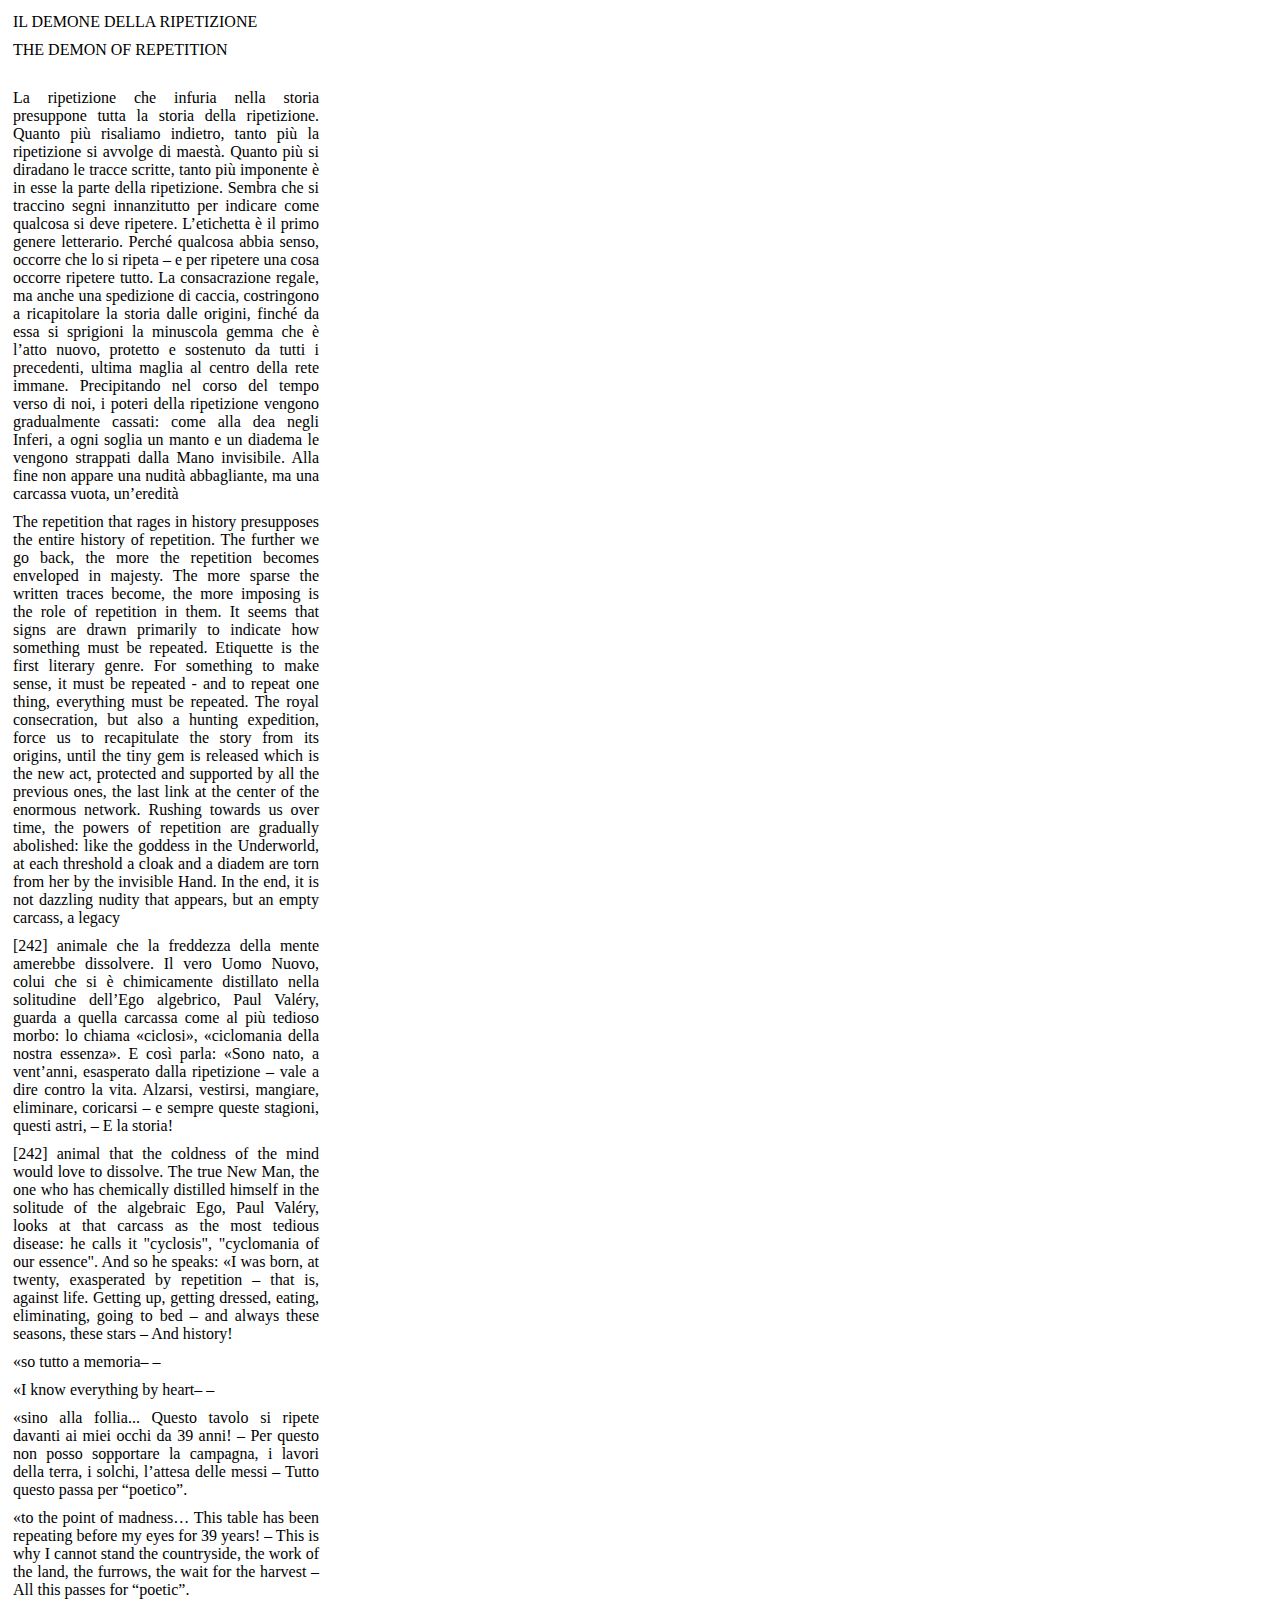
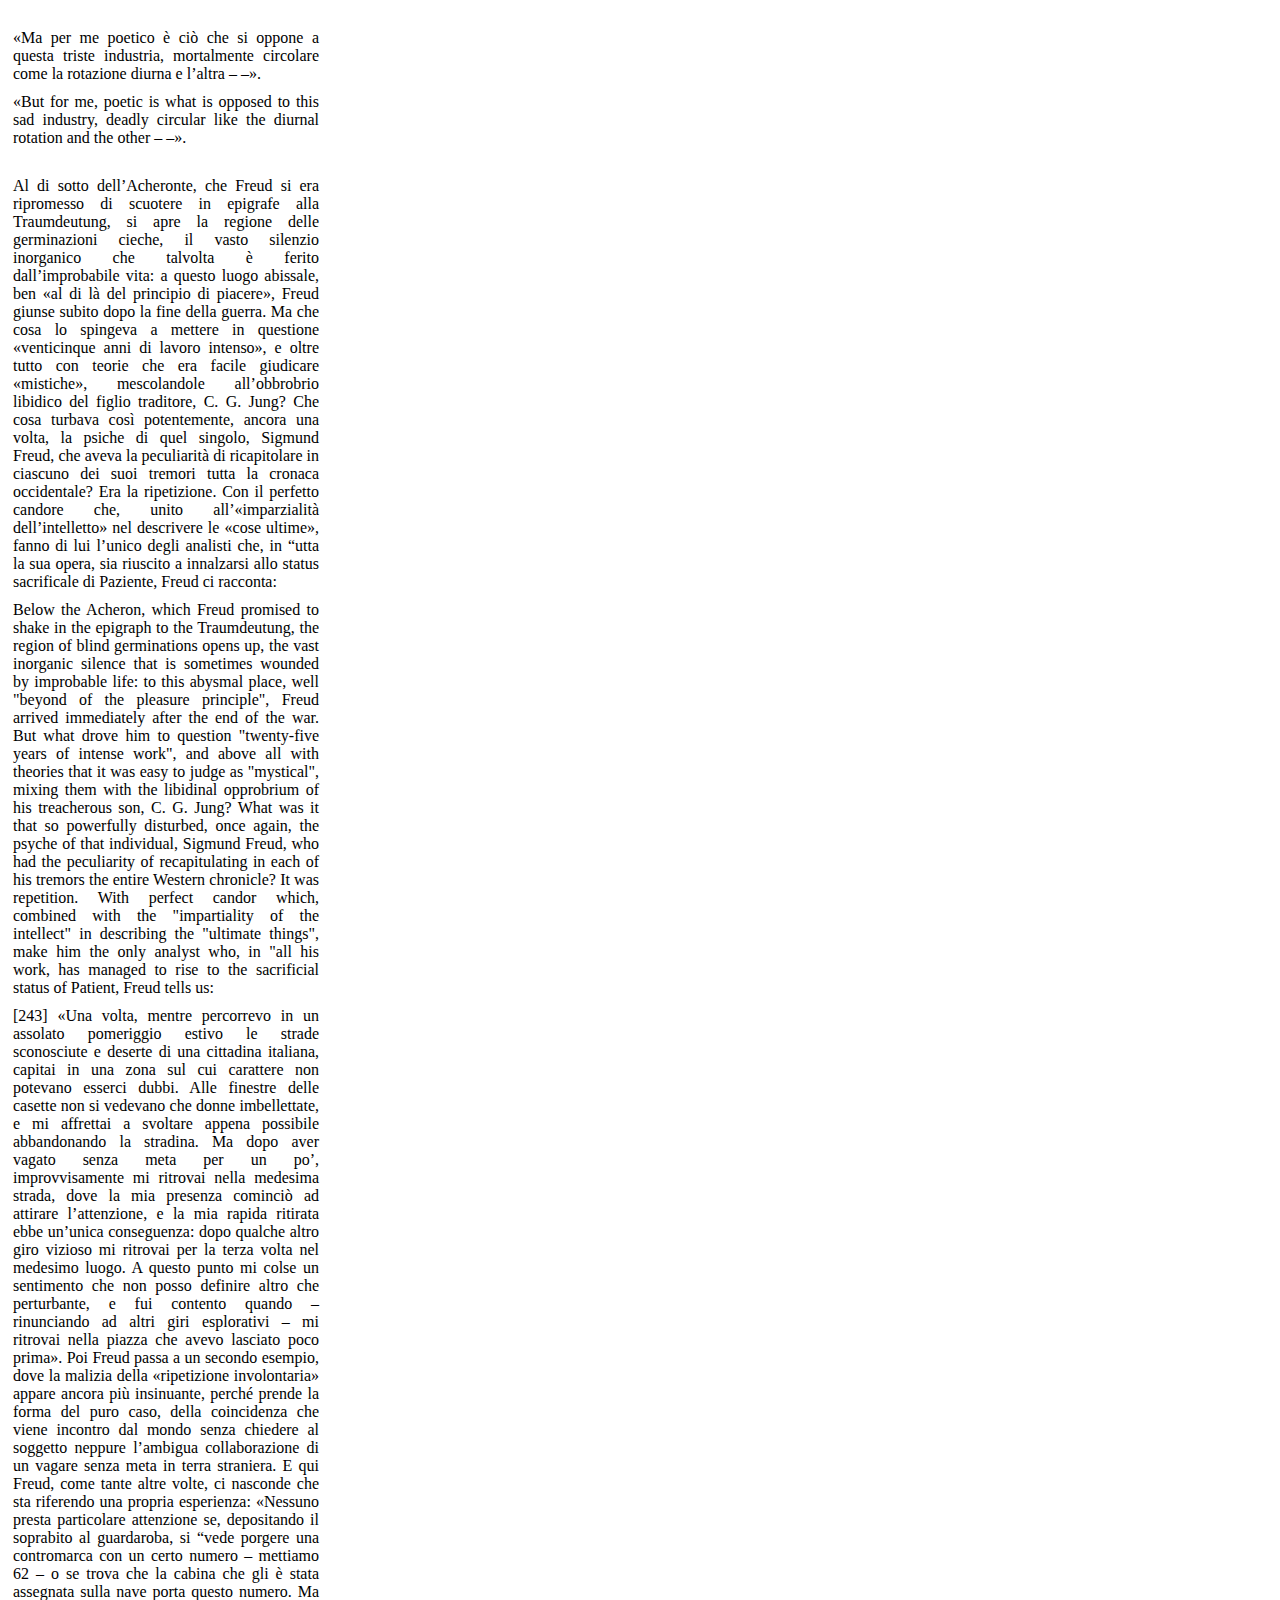
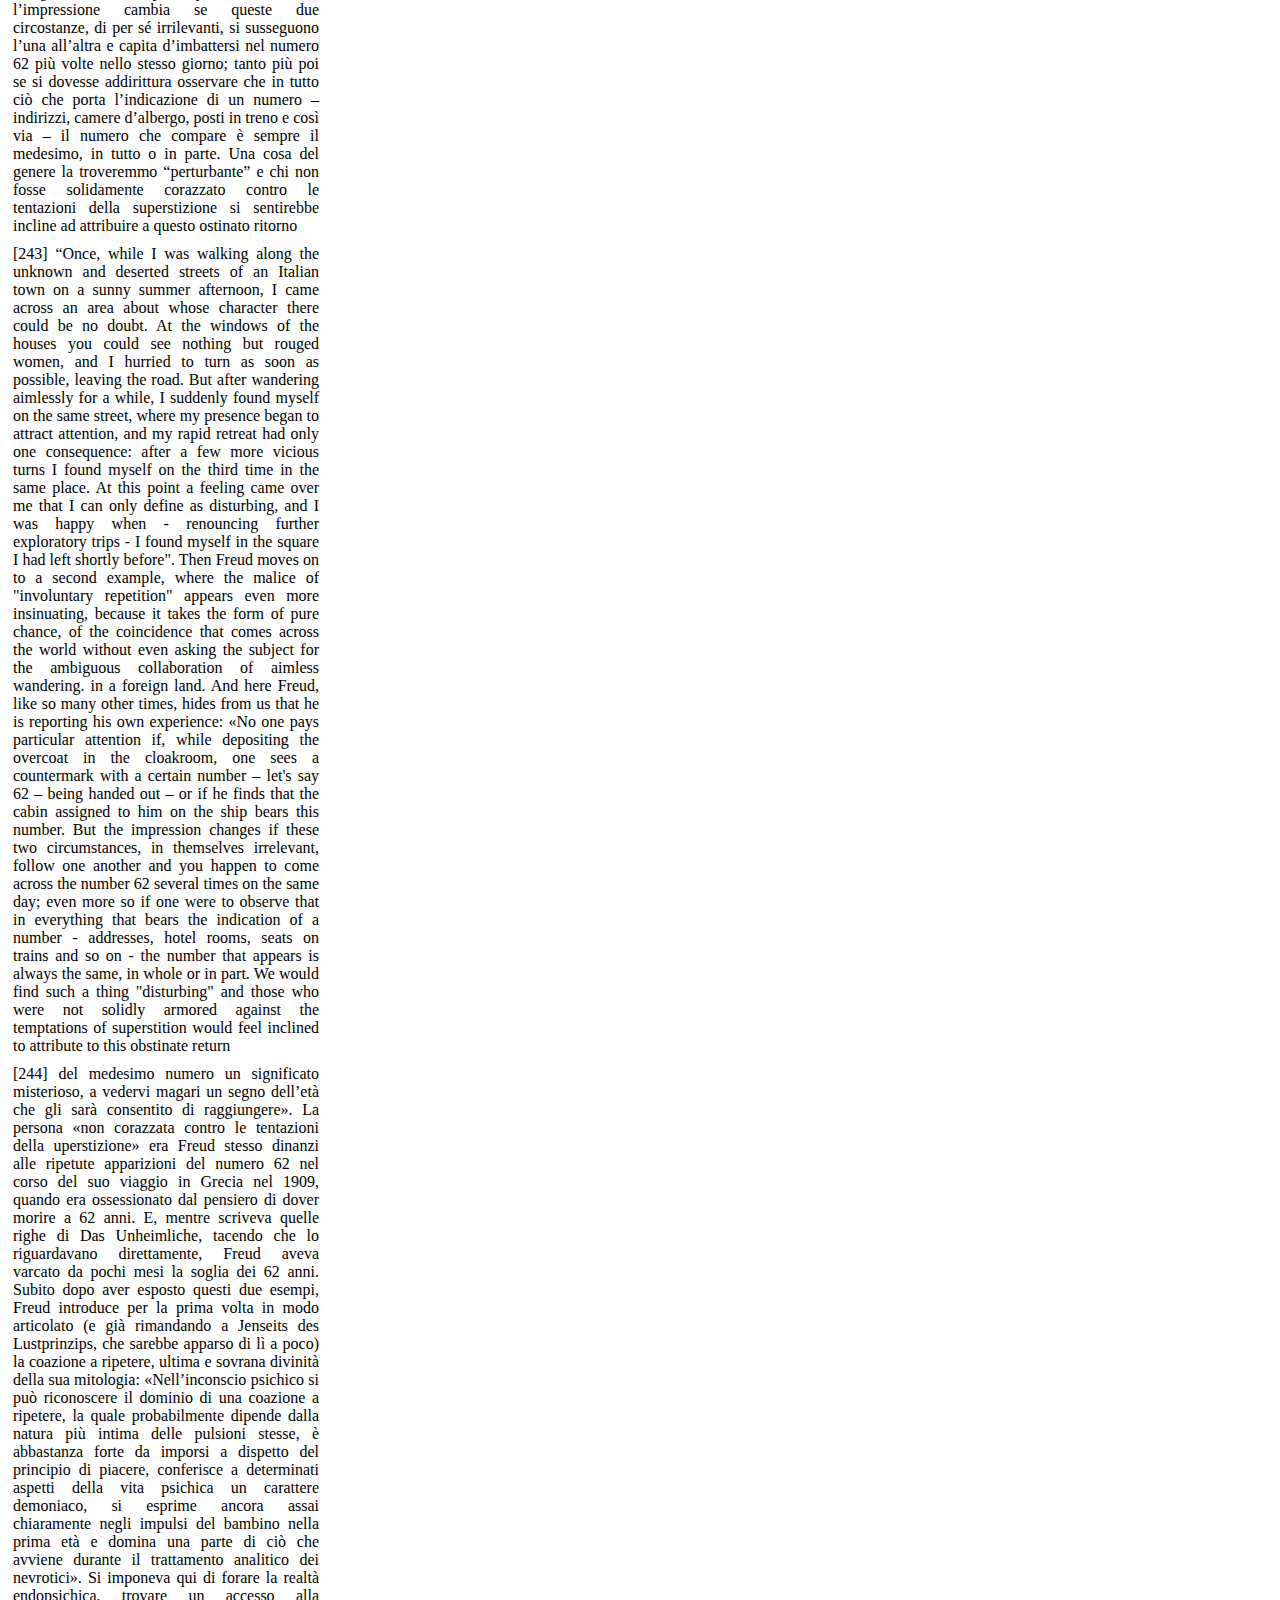
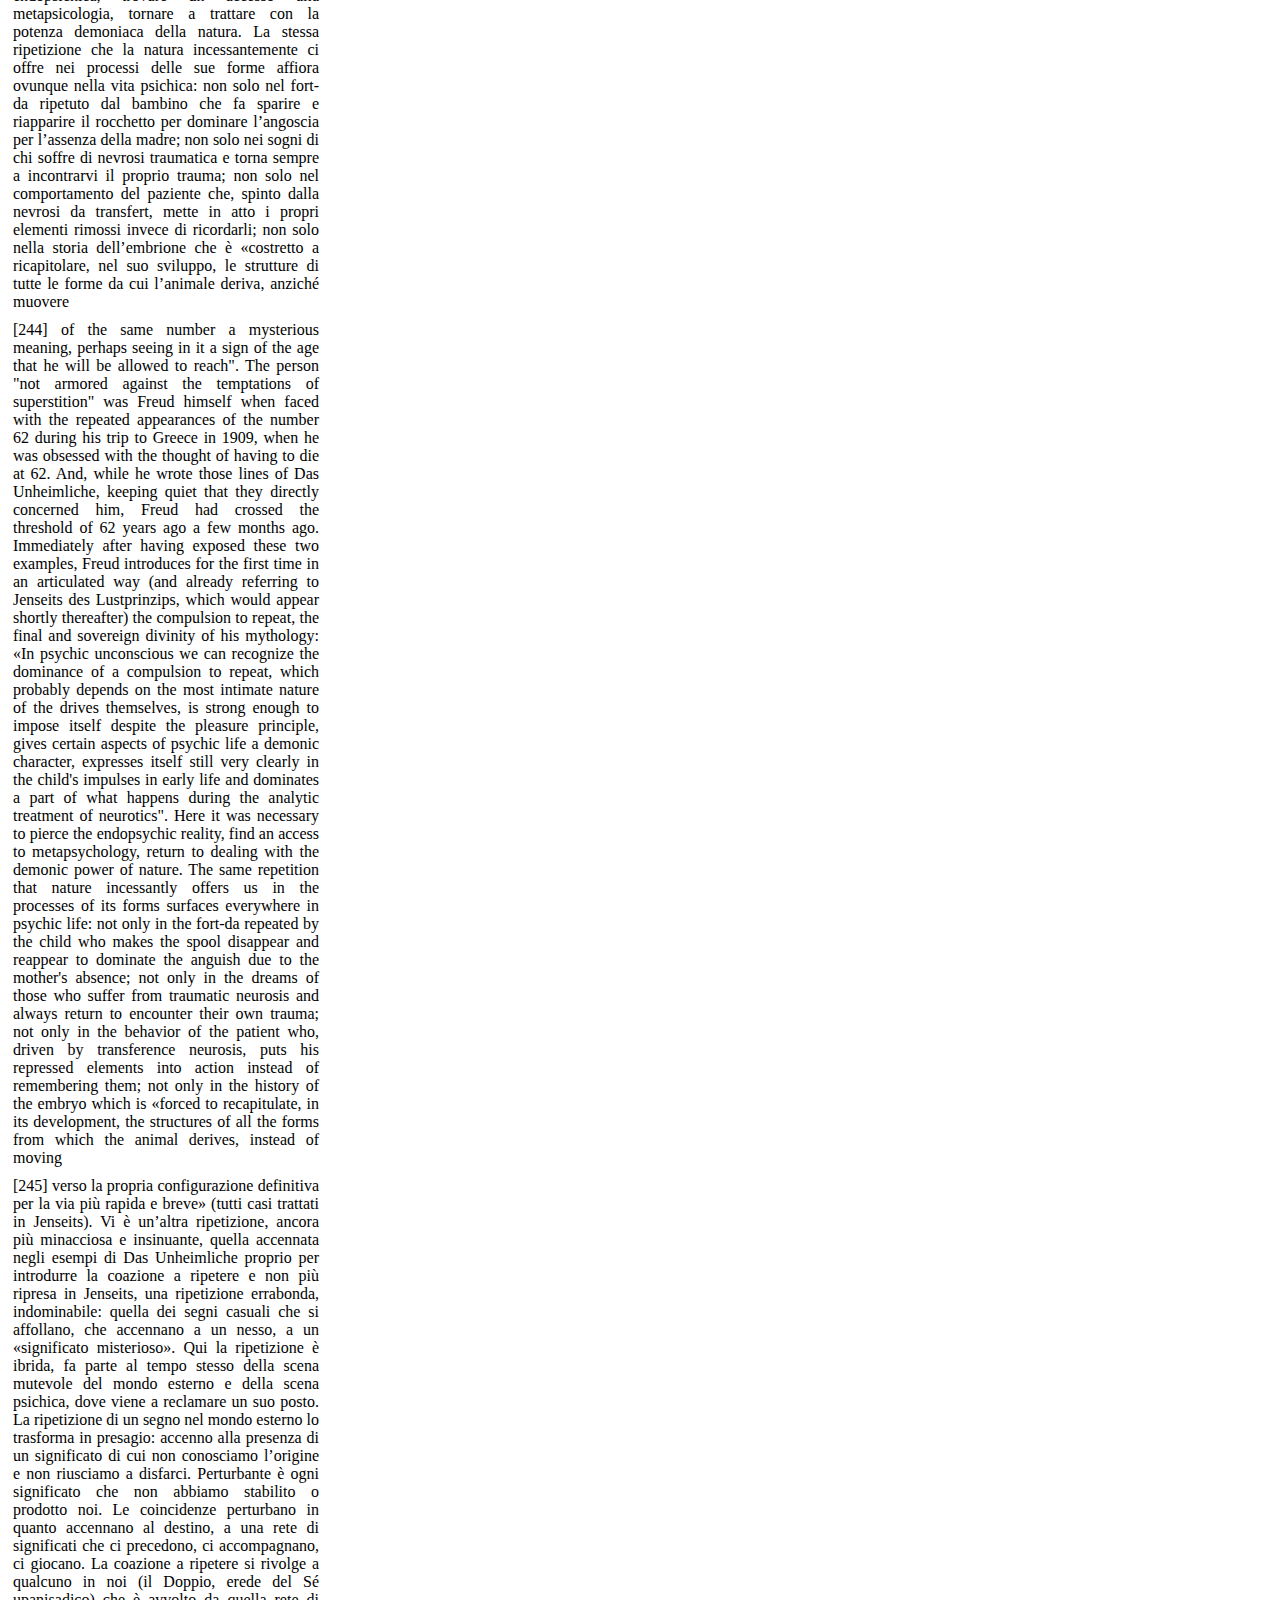
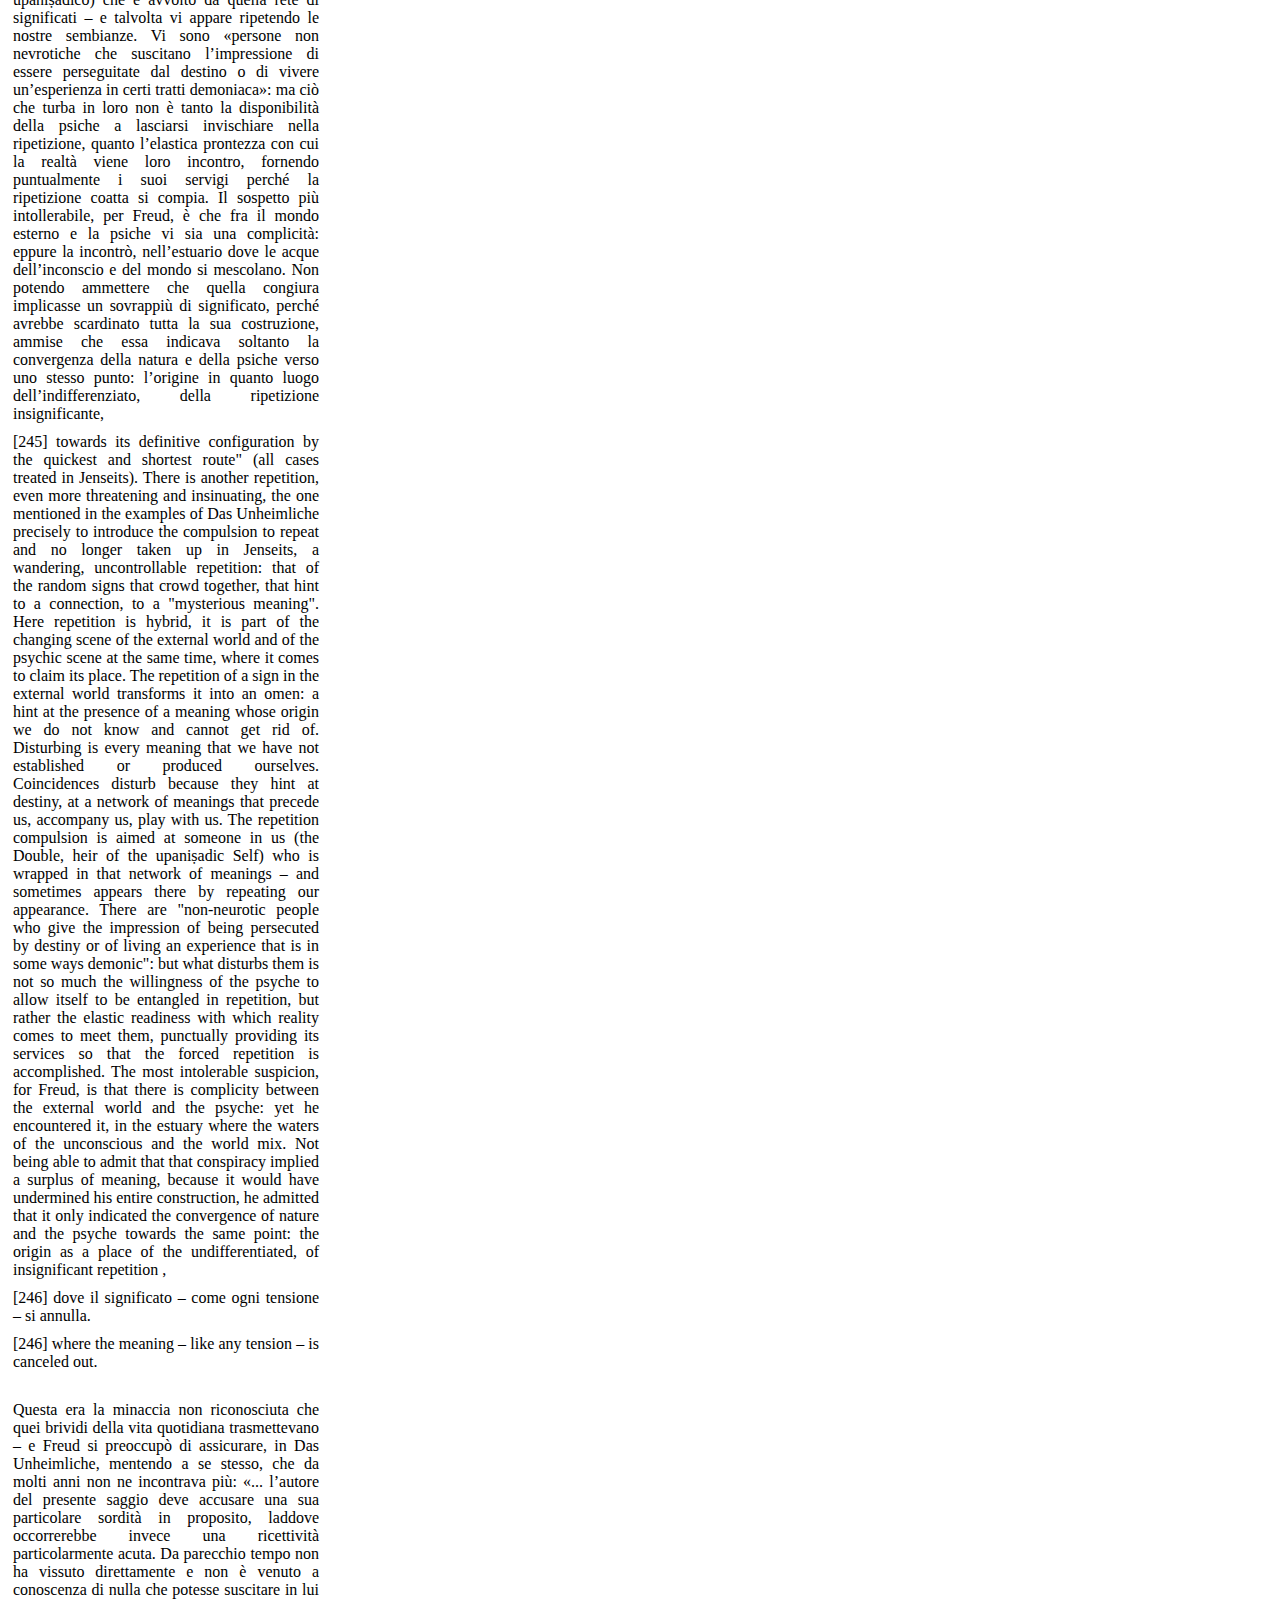
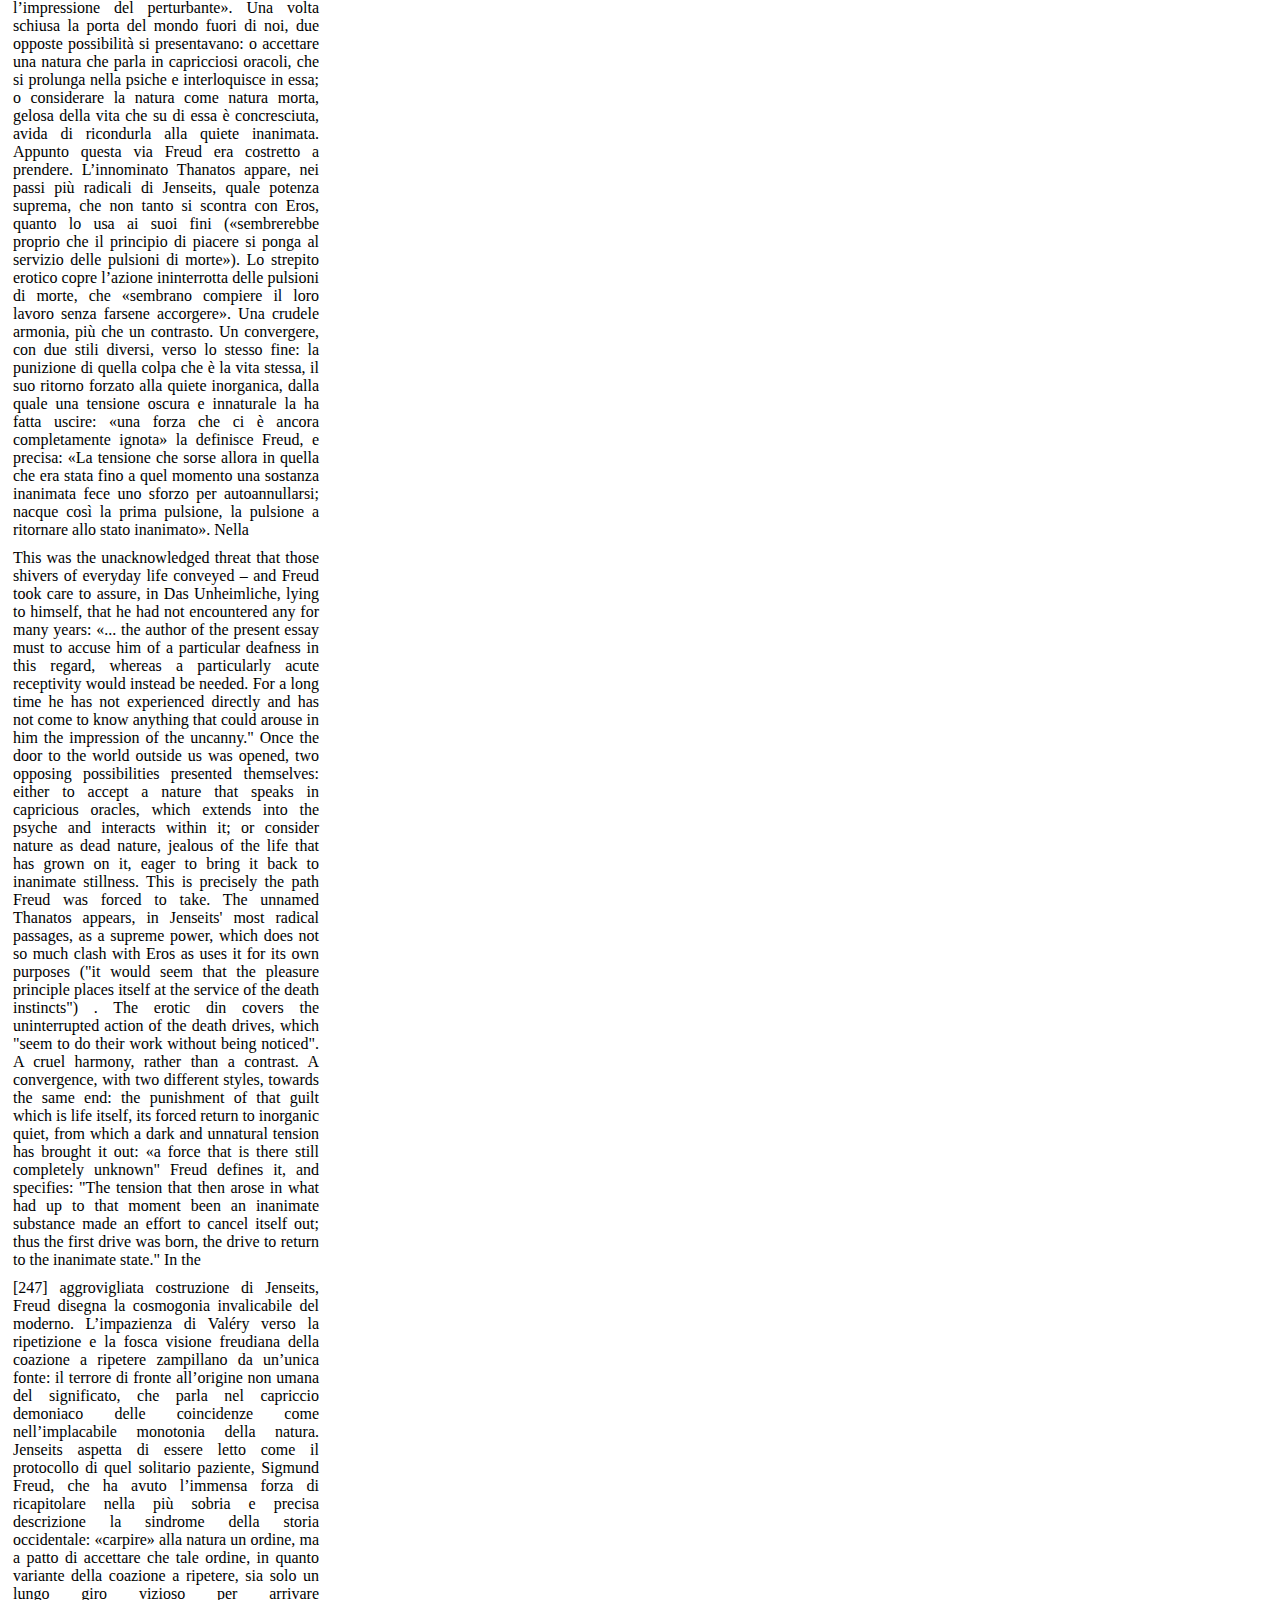
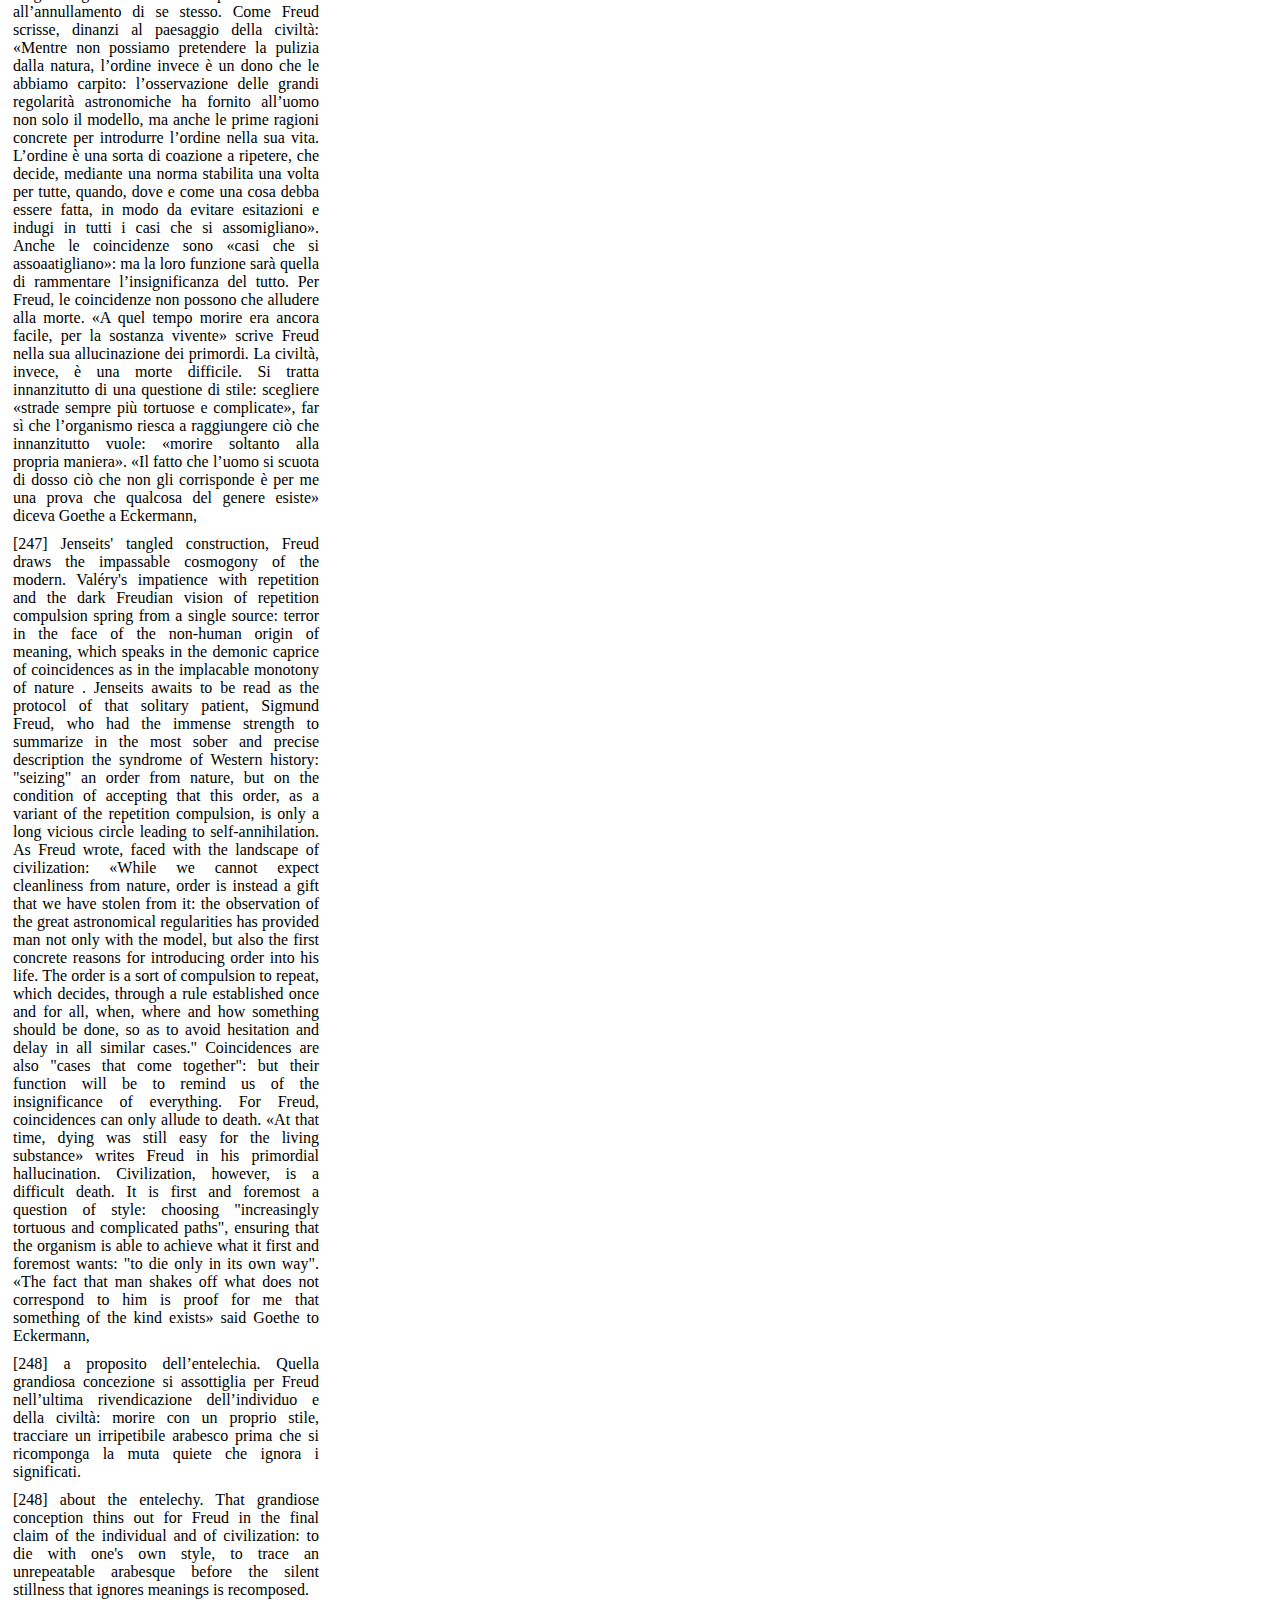
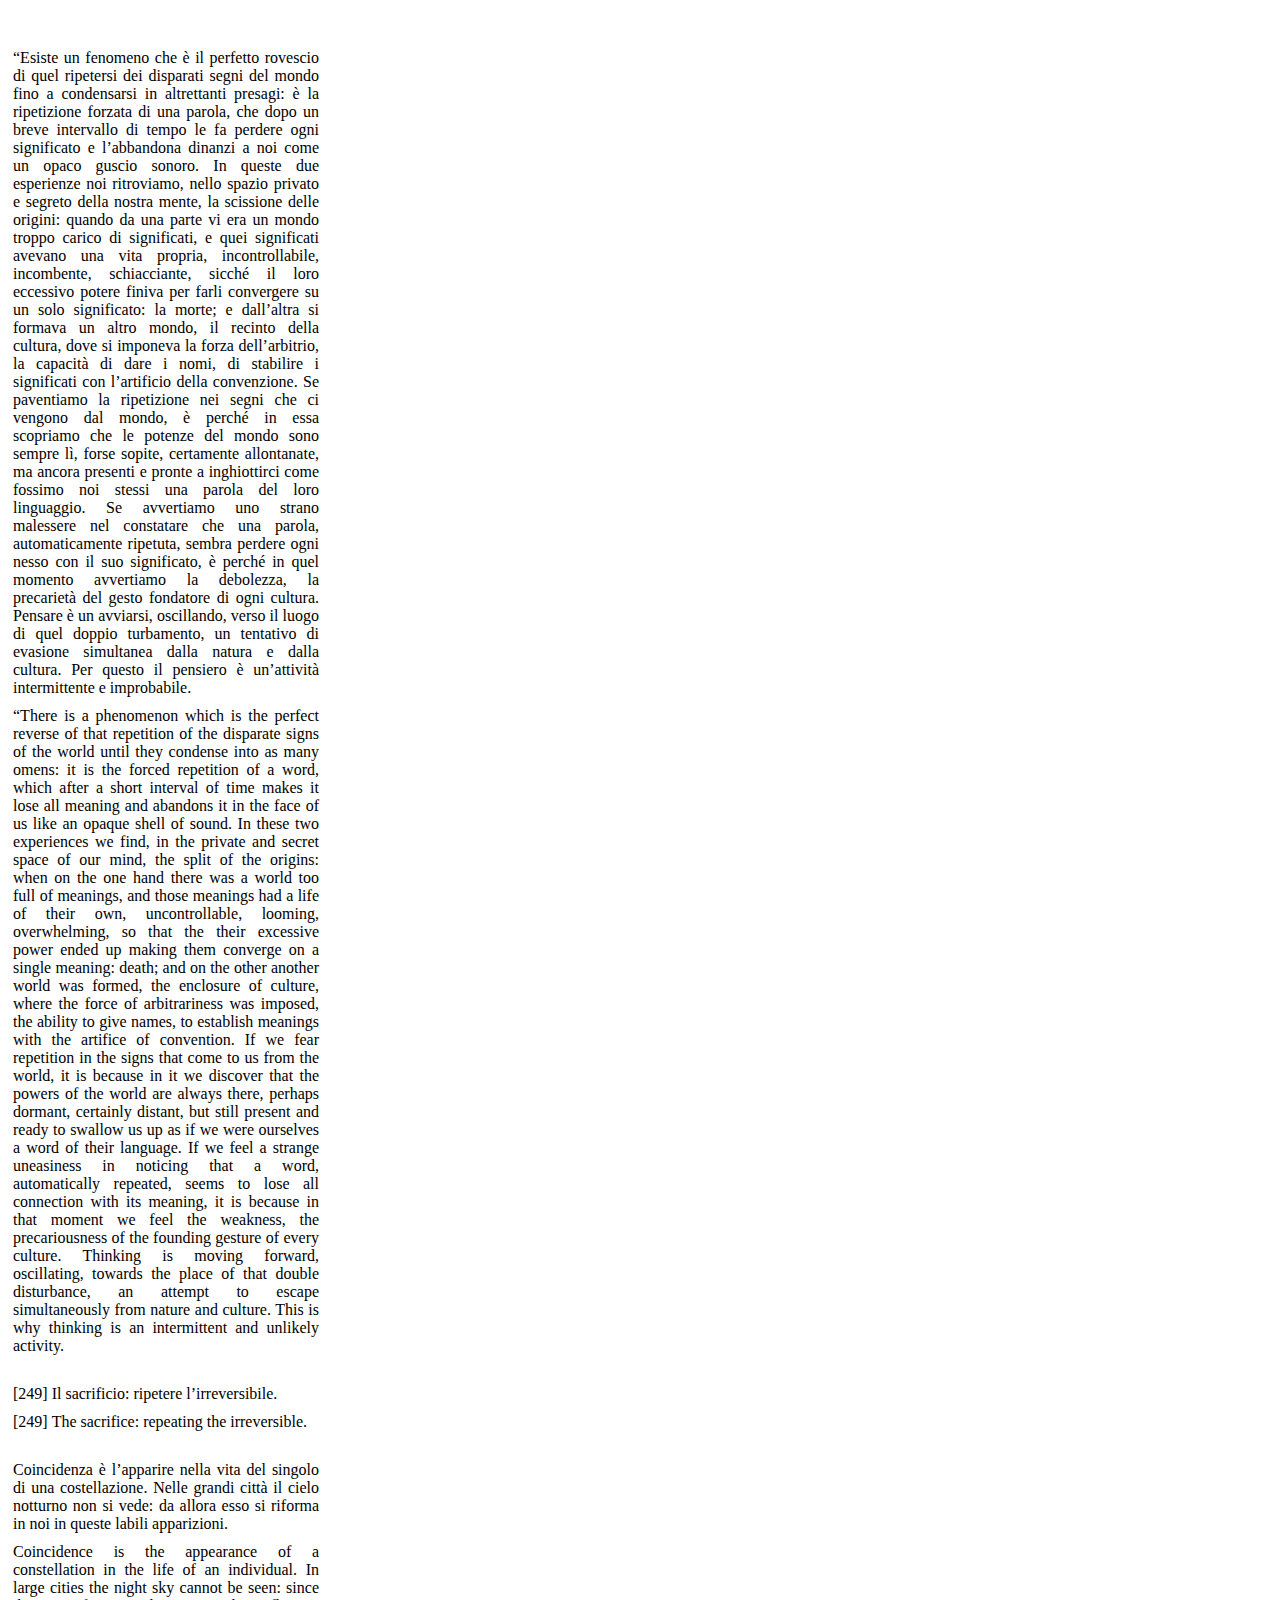
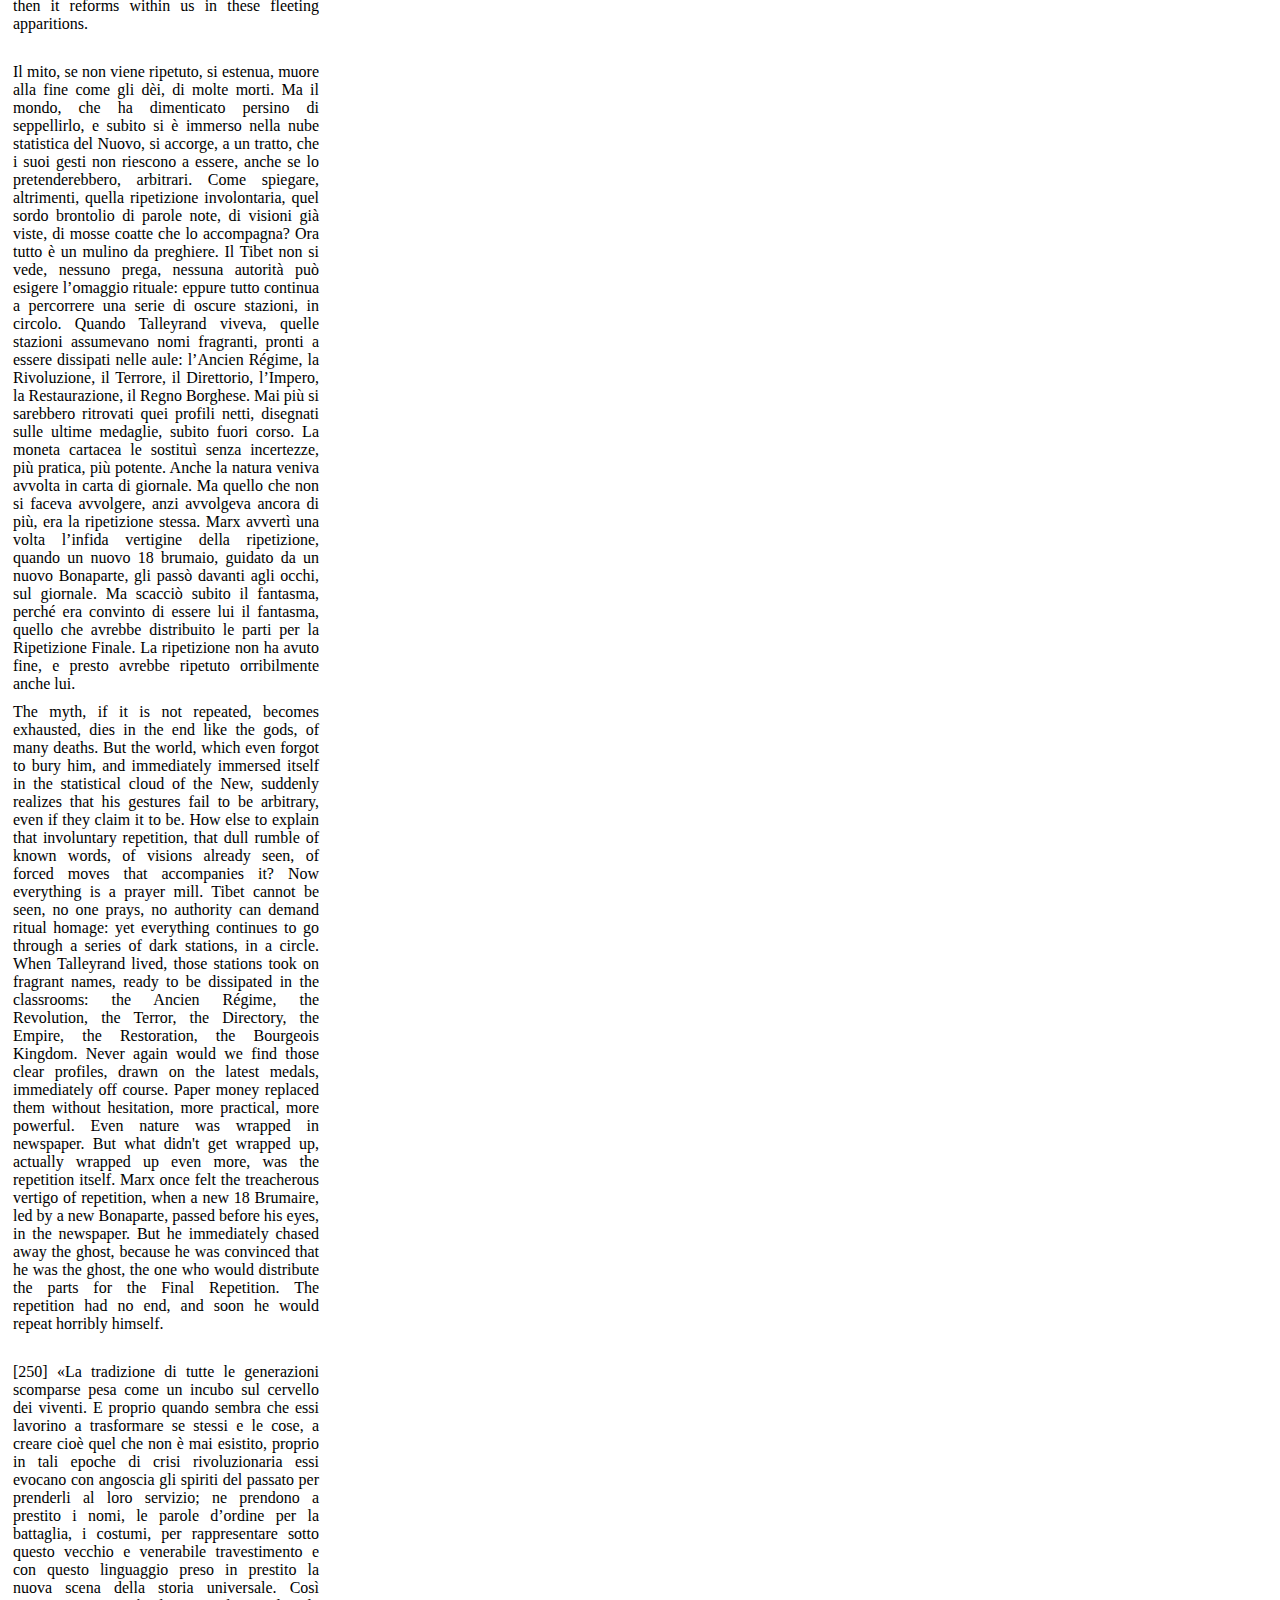
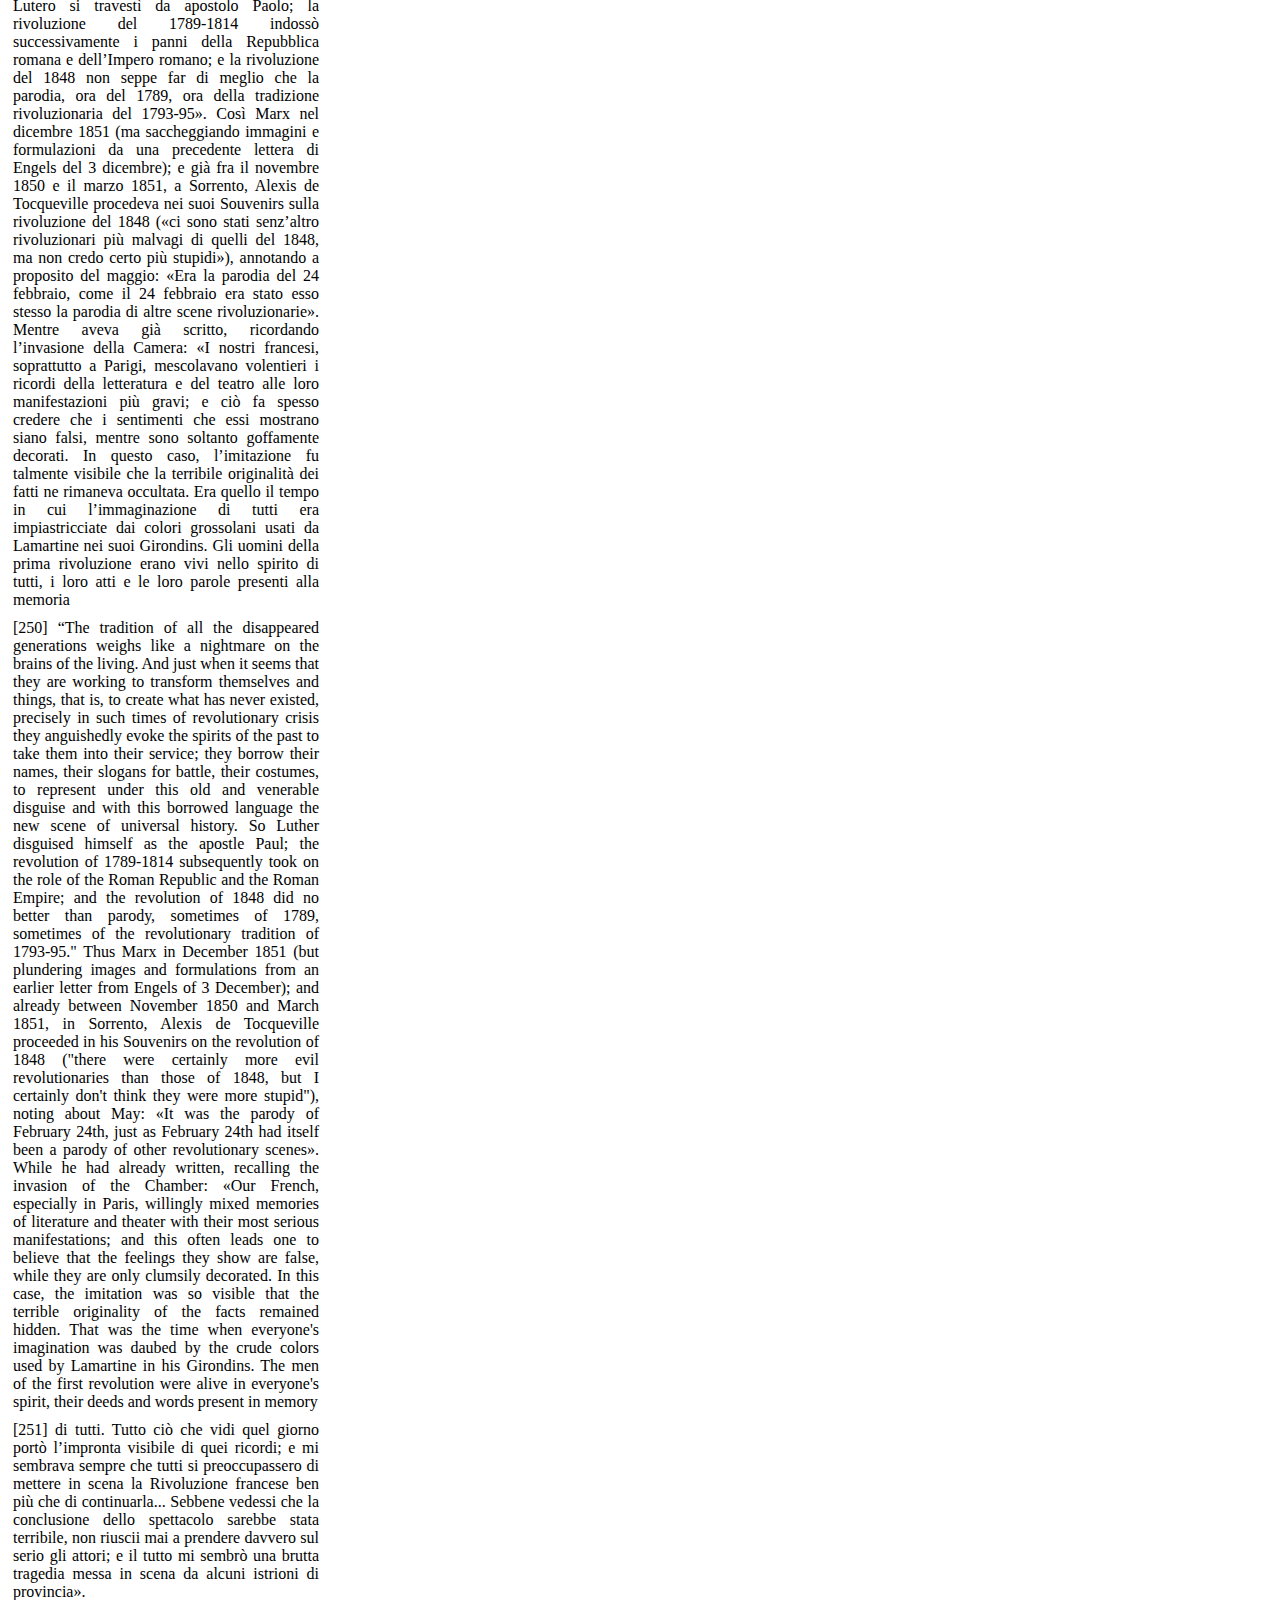
==== calasso.html @ 40577545 "Add calasso/cioran and translation tool" ====
<html>
<head>
<meta charset="utf-8">

<meta http-equiv="Cache-control" content="no-cache">

<link rel="stylesheet" type="text/css" href="styles.css">

<link rel="stylesheet" media="print" href="print.css">

</head>
<body>

<div id="output">
<div> 
<span class="left_out"> IL DEMONE DELLA RIPETIZIONE 
</span>
<span class="right_out"> THE DEMON OF REPETITION 
</span> 
</div>
<div> 
<span class="left_out_num">  
</span>
<span class="right_out_num">  
</span> 
</div>
<div> 
<span class="left_out">         La ripetizione che infuria nella storia presuppone tutta la storia della ripetizione. Quanto più risaliamo indietro, tanto più la ripetizione si avvolge di maestà. Quanto più si diradano le tracce scritte, tanto più imponente è in esse la parte della ripetizione. Sembra che si traccino segni innanzitutto per indicare come qualcosa si deve ripetere. L’etichetta è il primo genere letterario. Perché qualcosa abbia senso, occorre che lo si ripeta – e per ripetere una cosa occorre ripetere tutto. La consacrazione regale, ma anche una spedizione di caccia, costringono a ricapitolare la storia dalle origini, finché da essa si sprigioni la minuscola gemma che è l’atto nuovo, protetto e sostenuto da tutti i precedenti, ultima maglia al centro della rete immane. Precipitando nel corso del tempo verso di noi, i poteri della ripetizione vengono gradualmente cassati: come alla dea negli Inferi, a ogni soglia un manto e un diadema le vengono strappati dalla Mano invisibile. Alla fine non appare una nudità abbagliante, ma una carcassa vuota, un’eredità  
</span>
<span class="right_out">  The repetition that rages in history presupposes the entire history of repetition. The further we go back, the more the repetition becomes enveloped in majesty. The more sparse the written traces become, the more imposing is the role of repetition in them. It seems that signs are drawn primarily to indicate how something must be repeated. Etiquette is the first literary genre. For something to make sense, it must be repeated - and to repeat one thing, everything must be repeated. The royal consecration, but also a hunting expedition, force us to recapitulate the story from its origins, until the tiny gem is released which is the new act, protected and supported by all the previous ones, the last link at the center of the enormous network. Rushing towards us over time, the powers of repetition are gradually abolished: like the goddess in the Underworld, at each threshold a cloak and a diadem are torn from her by the invisible Hand. In the end, it is not dazzling nudity that appears, but an empty carcass, a legacy 
</span> 
</div>
<div> 
<span class="left_out">          [242]&nbsp;animale che la freddezza della mente amerebbe dissolvere. Il vero Uomo Nuovo, colui che si è chimicamente distillato nella solitudine dell’Ego algebrico, Paul Valéry, guarda a quella carcassa come al più tedioso morbo: lo chiama «ciclosi», «ciclomania della nostra essenza». E così parla: «Sono nato, a vent’anni, esasperato dalla ripetizione – vale a dire contro la vita. Alzarsi, vestirsi, mangiare, eliminare, coricarsi – e sempre queste stagioni, questi astri, – E la storia! 
</span>
<span class="right_out">  [242]&nbsp;animal that the coldness of the mind would love to dissolve. The true New Man, the one who has chemically distilled himself in the solitude of the algebraic Ego, Paul Valéry, looks at that carcass as the most tedious disease: he calls it "cyclosis", "cyclomania of our essence". And so he speaks: «I was born, at twenty, exasperated by repetition – that is, against life. Getting up, getting dressed, eating, eliminating, going to bed – and always these seasons, these stars – And history! 
</span> 
</div>
<div> 
<span class="left_out">         «so tutto a memoria– – 
</span>
<span class="right_out">  «I know everything by heart– – 
</span> 
</div>
<div> 
<span class="left_out">         «sino alla follia... Questo tavolo si ripete davanti ai miei occhi da 39&nbsp;anni! – Per questo non posso sopportare la campagna, i lavori della terra, i solchi, l’attesa delle messi – Tutto questo passa per “poetico”. 
</span>
<span class="right_out">  «to the point of madness… This table has been repeating before my eyes for 39&nbsp;years! – This is why I cannot stand the countryside, the work of the land, the furrows, the wait for the harvest – All this passes for “poetic”. 
</span> 
</div>
<div> 
<span class="left_out_num">  
</span>
<span class="right_out_num">  
</span> 
</div>
<div> 
<span class="left_out">         «Ma per me poetico è ciò che si oppone a questa triste industria, mortalmente circolare come la rotazione diurna e l’altra – –». 
</span>
<span class="right_out">  «But for me, poetic is what is opposed to this sad industry, deadly circular like the diurnal rotation and the other – –». 
</span> 
</div>
<div> 
<span class="left_out_num">  
</span>
<span class="right_out_num">  
</span> 
</div>
<div> 
<span class="left_out"> Al di sotto dell’Acheronte, che Freud si era ripromesso di scuotere in epigrafe alla Traumdeutung, si apre la regione delle germinazioni cieche, il vasto silenzio inorganico che talvolta è ferito dall’improbabile vita: a questo luogo abissale, ben «al di là del principio di piacere», Freud giunse subito dopo la fine della guerra. Ma che cosa lo spingeva a mettere in questione «venticinque anni di lavoro intenso», e oltre tutto con teorie che era facile giudicare «mistiche», mescolandole all’obbrobrio libidico del figlio traditore, C. G. Jung? Che cosa turbava così potentemente, ancora una volta, la psiche di quel singolo, Sigmund Freud, che aveva la peculiarità di ricapitolare in ciascuno dei suoi tremori tutta la cronaca occidentale? Era la ripetizione. Con il perfetto candore che, unito all’«imparzialità dell’intelletto» nel descrivere le «cose ultime», fanno di lui l’unico degli analisti che, in “utta la sua opera, sia riuscito a innalzarsi allo status sacrificale di Paziente, Freud ci racconta:  
</span>
<span class="right_out"> Below the Acheron, which Freud promised to shake in the epigraph to the Traumdeutung, the region of blind germinations opens up, the vast inorganic silence that is sometimes wounded by improbable life: to this abysmal place, well "beyond of the pleasure principle", Freud arrived immediately after the end of the war. But what drove him to question "twenty-five years of intense work", and above all with theories that it was easy to judge as "mystical", mixing them with the libidinal opprobrium of his treacherous son, C. G. Jung? What was it that so powerfully disturbed, once again, the psyche of that individual, Sigmund Freud, who had the peculiarity of recapitulating in each of his tremors the entire Western chronicle? It was repetition. With perfect candor which, combined with the "impartiality of the intellect" in describing the "ultimate things", make him the only analyst who, in "all his work, has managed to rise to the sacrificial status of Patient, Freud tells us: 
</span> 
</div>
<div> 
<span class="left_out">          [243]&nbsp;«Una volta, mentre percorrevo in un assolato pomeriggio estivo le strade sconosciute e deserte di una cittadina italiana, capitai in una zona sul cui carattere non potevano esserci dubbi. Alle finestre delle casette non si vedevano che donne imbellettate, e mi affrettai a svoltare appena possibile abbandonando la stradina. Ma dopo aver vagato senza meta per un po’, improvvisamente mi ritrovai nella medesima strada, dove la mia presenza cominciò ad attirare l’attenzione, e la mia rapida ritirata ebbe un’unica conseguenza: dopo qualche altro giro vizioso mi ritrovai per la terza volta nel medesimo luogo. A questo punto mi colse un sentimento che non posso definire altro che perturbante, e fui contento quando – rinunciando ad altri giri esplorativi – mi ritrovai nella piazza che avevo lasciato poco prima». Poi Freud passa a un secondo esempio, dove la malizia della «ripetizione involontaria» appare ancora più insinuante, perché prende la forma del puro caso, della coincidenza che viene incontro dal mondo senza chiedere al soggetto neppure l’ambigua collaborazione di un vagare senza meta in terra straniera. E qui Freud, come tante altre volte, ci nasconde che sta riferendo una propria esperienza: «Nessuno presta particolare attenzione se, depositando il soprabito al guardaroba, si “vede porgere una contromarca con un certo numero – mettiamo 62 – o se trova che la cabina che gli è stata assegnata sulla nave porta questo numero. Ma l’impressione cambia se queste due circostanze, di per sé irrilevanti, si susseguono l’una all’altra e capita d’imbattersi nel numero 62 più volte nello stesso giorno; tanto più poi se si dovesse addirittura osservare che in tutto ciò che porta l’indicazione di un numero – indirizzi, camere d’albergo, posti in treno e così via – il numero che compare è sempre il medesimo, in tutto o in parte. Una cosa del genere la troveremmo “perturbante” e chi non fosse solidamente corazzato contro le tentazioni della superstizione si sentirebbe incline ad attribuire a questo ostinato ritorno  
</span>
<span class="right_out"> [243]&nbsp;“Once, while I was walking along the unknown and deserted streets of an Italian town on a sunny summer afternoon, I came across an area about whose character there could be no doubt. At the windows of the houses you could see nothing but rouged women, and I hurried to turn as soon as possible, leaving the road. But after wandering aimlessly for a while, I suddenly found myself on the same street, where my presence began to attract attention, and my rapid retreat had only one consequence: after a few more vicious turns I found myself on the third time in the same place. At this point a feeling came over me that I can only define as disturbing, and I was happy when - renouncing further exploratory trips - I found myself in the square I had left shortly before". Then Freud moves on to a second example, where the malice of "involuntary repetition" appears even more insinuating, because it takes the form of pure chance, of the coincidence that comes across the world without even asking the subject for the ambiguous collaboration of aimless wandering. in a foreign land. And here Freud, like so many other times, hides from us that he is reporting his own experience: «No one pays particular attention if, while depositing the overcoat in the cloakroom, one sees a countermark with a certain number – let's say 62 – being handed out – or if he finds that the cabin assigned to him on the ship bears this number. But the impression changes if these two circumstances, in themselves irrelevant, follow one another and you happen to come across the number 62 several times on the same day; even more so if one were to observe that in everything that bears the indication of a number - addresses, hotel rooms, seats on trains and so on - the number that appears is always the same, in whole or in part. We would find such a thing "disturbing" and those who were not solidly armored against the temptations of superstition would feel inclined to attribute to this obstinate return 
</span> 
</div>
<div> 
<span class="left_out">          [244]&nbsp;del medesimo numero un significato misterioso, a vedervi magari un segno dell’età che gli sarà consentito di raggiungere». La persona «non corazzata contro le tentazioni della uperstizione» era Freud stesso dinanzi alle ripetute apparizioni del numero 62 nel corso del suo viaggio in Grecia nel 1909, quando era ossessionato dal pensiero di dover morire a 62&nbsp;anni. E, mentre scriveva quelle righe di Das Unheimliche, tacendo che lo riguardavano direttamente, Freud aveva varcato da pochi mesi la soglia dei 62&nbsp;anni. Subito dopo aver esposto questi due esempi, Freud introduce per la prima volta in modo articolato (e già rimandando a Jenseits des Lustprinzips, che sarebbe apparso di lì a poco) la coazione a ripetere, ultima e sovrana divinità della sua mitologia: «Nell’inconscio psichico si può riconoscere il dominio di una coazione a ripetere, la quale probabilmente dipende dalla natura più intima delle pulsioni stesse, è abbastanza forte da imporsi a dispetto del principio di piacere, conferisce a determinati aspetti della vita psichica un carattere demoniaco, si esprime ancora assai chiaramente negli impulsi del bambino nella prima età e domina una parte di ciò che avviene durante il trattamento analitico dei nevrotici». Si imponeva qui di forare la realtà endopsichica, trovare un accesso alla metapsicologia, tornare a trattare con la potenza demoniaca della natura. La stessa ripetizione che la natura incessantemente ci offre nei processi delle sue forme affiora ovunque nella vita psichica: non solo nel fort-da ripetuto dal bambino che fa sparire e riapparire il rocchetto per dominare l’angoscia per l’assenza della madre; non solo nei sogni di chi soffre di nevrosi traumatica e torna sempre a incontrarvi il proprio trauma; non solo nel comportamento del paziente che, spinto dalla nevrosi da transfert, mette in atto i propri elementi rimossi invece di ricordarli; non solo nella storia dell’embrione che è «costretto a ricapitolare, nel suo sviluppo, le strutture di tutte le forme da cui l’animale deriva, anziché muovere  
</span>
<span class="right_out"> [244]&nbsp;of the same number a mysterious meaning, perhaps seeing in it a sign of the age that he will be allowed to reach". The person "not armored against the temptations of superstition" was Freud himself when faced with the repeated appearances of the number 62 during his trip to Greece in 1909, when he was obsessed with the thought of having to die at 62. And, while he wrote those lines of Das Unheimliche, keeping quiet that they directly concerned him, Freud had crossed the threshold of 62 years ago a few months ago. Immediately after having exposed these two examples, Freud introduces for the first time in an articulated way (and already referring to Jenseits des Lustprinzips, which would appear shortly thereafter) the compulsion to repeat, the final and sovereign divinity of his mythology: «In psychic unconscious we can recognize the dominance of a compulsion to repeat, which probably depends on the most intimate nature of the drives themselves, is strong enough to impose itself despite the pleasure principle, gives certain aspects of psychic life a demonic character, expresses itself still very clearly in the child's impulses in early life and dominates a part of what happens during the analytic treatment of neurotics". Here it was necessary to pierce the endopsychic reality, find an access to metapsychology, return to dealing with the demonic power of nature. The same repetition that nature incessantly offers us in the processes of its forms surfaces everywhere in psychic life: not only in the fort-da repeated by the child who makes the spool disappear and reappear to dominate the anguish due to the mother's absence; not only in the dreams of those who suffer from traumatic neurosis and always return to encounter their own trauma; not only in the behavior of the patient who, driven by transference neurosis, puts his repressed elements into action instead of remembering them; not only in the history of the embryo which is «forced to recapitulate, in its development, the structures of all the forms from which the animal derives, instead of moving 
</span> 
</div>
<div> 
<span class="left_out">          [245]&nbsp;verso la propria configurazione definitiva per la via più rapida e breve» (tutti casi trattati in Jenseits). Vi è un’altra ripetizione, ancora più minacciosa e insinuante, quella accennata negli esempi di Das Unheimliche proprio per introdurre la coazione a ripetere e non più ripresa in Jenseits, una ripetizione errabonda, indominabile: quella dei segni casuali che si affollano, che accennano a un nesso, a un «significato misterioso». Qui la ripetizione è ibrida, fa parte al tempo stesso della scena mutevole del mondo esterno e della scena psichica, dove viene a reclamare un suo posto. La ripetizione di un segno nel mondo esterno lo trasforma in presagio: accenno alla presenza di un significato di cui non conosciamo l’origine e non riusciamo a disfarci. Perturbante è ogni significato che non abbiamo stabilito o prodotto noi. Le coincidenze perturbano in quanto accennano al destino, a una rete di significati che ci precedono, ci accompagnano, ci giocano. La coazione a ripetere si rivolge a qualcuno in noi (il Doppio, erede del Sé upaniṣadico) che è avvolto da quella rete di significati – e talvolta vi appare ripetendo le nostre sembianze. Vi sono «persone non nevrotiche che suscitano l’impressione di essere perseguitate dal destino o di vivere un’esperienza in certi tratti demoniaca»: ma ciò che turba in loro non è tanto la disponibilità della psiche a lasciarsi invischiare nella ripetizione, quanto l’elastica prontezza con cui la realtà viene loro incontro, fornendo puntualmente i suoi servigi perché la ripetizione coatta si compia. Il sospetto più intollerabile, per Freud, è che fra il mondo esterno e la psiche vi sia una complicità: eppure la incontrò, nell’estuario dove le acque dell’inconscio e del mondo si mescolano. Non potendo ammettere che quella congiura implicasse un sovrappiù di significato, perché avrebbe scardinato tutta la sua costruzione, ammise che essa indicava soltanto la convergenza della natura e della psiche verso uno stesso punto: l’origine in quanto luogo dell’indifferenziato, della ripetizione insignificante,  
  </span>
  <span class="right_out"> [245]&nbsp;towards its definitive configuration by the quickest and shortest route" (all cases treated in Jenseits). There is another repetition, even more threatening and insinuating, the one mentioned in the examples of Das Unheimliche precisely to introduce the compulsion to repeat and no longer taken up in Jenseits, a wandering, uncontrollable repetition: that of the random signs that crowd together, that hint to a connection, to a "mysterious meaning". Here repetition is hybrid, it is part of the changing scene of the external world and of the psychic scene at the same time, where it comes to claim its place. The repetition of a sign in the external world transforms it into an omen: a hint at the presence of a meaning whose origin we do not know and cannot get rid of. Disturbing is every meaning that we have not established or produced ourselves. Coincidences disturb because they hint at destiny, at a network of meanings that precede us, accompany us, play with us. The repetition compulsion is aimed at someone in us (the Double, heir of the upaniṣadic Self) who is wrapped in that network of meanings – and sometimes appears there by repeating our appearance. There are "non-neurotic people who give the impression of being persecuted by destiny or of living an experience that is in some ways demonic": but what disturbs them is not so much the willingness of the psyche to allow itself to be entangled in repetition, but rather the elastic readiness with which reality comes to meet them, punctually providing its services so that the forced repetition is accomplished. The most intolerable suspicion, for Freud, is that there is complicity between the external world and the psyche: yet he encountered it, in the estuary where the waters of the unconscious and the world mix. Not being able to admit that that conspiracy implied a surplus of meaning, because it would have undermined his entire construction, he admitted that it only indicated the convergence of nature and the psyche towards the same point: the origin as a place of the undifferentiated, of insignificant repetition , 
  </span> 
  </div>
  <div> 
  <span class="left_out">          [246]&nbsp;dove il significato – come ogni tensione – si annulla. 
  </span>
  <span class="right_out">  [246]&nbsp;where the meaning – like any tension – is canceled out. 
  </span> 
  </div>
  <div> 
  <span class="left_out_num">  
  </span>
  <span class="right_out_num">  
  </span> 
  </div>
  <div> 
  <span class="left_out"> Questa era la minaccia non riconosciuta che quei brividi della vita quotidiana trasmettevano – e Freud si preoccupò di assicurare, in Das Unheimliche, mentendo a se stesso, che da molti anni non ne incontrava più: «... l’autore del presente saggio deve accusare una sua particolare sordità in proposito, laddove occorrerebbe invece una ricettività particolarmente acuta. Da parecchio tempo non ha vissuto direttamente e non è venuto a conoscenza di nulla che potesse suscitare in lui l’impressione del perturbante». Una volta schiusa la porta del mondo fuori di noi, due opposte possibilità si presentavano: o accettare una natura che parla in capricciosi oracoli, che si prolunga nella psiche e interloquisce in essa; o considerare la natura come natura morta, gelosa della vita che su di essa è concresciuta, avida di ricondurla alla quiete inanimata. Appunto questa via Freud era costretto a prendere. L’innominato Thanatos appare, nei passi più radicali di Jenseits, quale potenza suprema, che non tanto si scontra con Eros, quanto lo usa ai suoi fini («sembrerebbe proprio che il principio di piacere si ponga al servizio delle pulsioni di morte»). Lo strepito erotico copre l’azione ininterrotta delle pulsioni di morte, che «sembrano compiere il loro lavoro senza farsene accorgere». Una crudele armonia, più che un contrasto. Un convergere, con due stili diversi, verso lo stesso fine: la punizione di quella colpa che è la vita stessa, il suo ritorno forzato alla quiete inorganica, dalla quale una tensione oscura e innaturale la ha fatta uscire: «una forza che ci è ancora completamente ignota» la definisce Freud, e precisa: «La tensione che sorse allora in quella che era stata fino a quel momento una sostanza inanimata fece uno sforzo per autoannullarsi; nacque così la prima pulsione, la pulsione a ritornare allo stato inanimato». Nella  
  </span>
  <span class="right_out"> This was the unacknowledged threat that those shivers of everyday life conveyed – and Freud took care to assure, in Das Unheimliche, lying to himself, that he had not encountered any for many years: «... the author of the present essay must to accuse him of a particular deafness in this regard, whereas a particularly acute receptivity would instead be needed. For a long time he has not experienced directly and has not come to know anything that could arouse in him the impression of the uncanny." Once the door to the world outside us was opened, two opposing possibilities presented themselves: either to accept a nature that speaks in capricious oracles, which extends into the psyche and interacts within it; or consider nature as dead nature, jealous of the life that has grown on it, eager to bring it back to inanimate stillness. This is precisely the path Freud was forced to take. The unnamed Thanatos appears, in Jenseits' most radical passages, as a supreme power, which does not so much clash with Eros as uses it for its own purposes ("it would seem that the pleasure principle places itself at the service of the death instincts") . The erotic din covers the uninterrupted action of the death drives, which "seem to do their work without being noticed". A cruel harmony, rather than a contrast. A convergence, with two different styles, towards the same end: the punishment of that guilt which is life itself, its forced return to inorganic quiet, from which a dark and unnatural tension has brought it out: «a force that is there still completely unknown" Freud defines it, and specifies: "The tension that then arose in what had up to that moment been an inanimate substance made an effort to cancel itself out; thus the first drive was born, the drive to return to the inanimate state." In the 
  </span> 
  </div>
  <div> 
  <span class="left_out">          [247]&nbsp;aggrovigliata costruzione di Jenseits, Freud disegna la cosmogonia invalicabile del moderno. L’impazienza di Valéry verso la ripetizione e la fosca visione freudiana della coazione a ripetere zampillano da un’unica fonte: il terrore di fronte all’origine non umana del significato, che parla nel capriccio demoniaco delle coincidenze come nell’implacabile monotonia della natura. Jenseits aspetta di essere letto come il protocollo di quel solitario paziente, Sigmund Freud, che ha avuto l’immensa forza di ricapitolare nella più sobria e precisa descrizione la sindrome della storia occidentale: «carpire» alla natura un ordine, ma a patto di accettare che tale ordine, in quanto variante della coazione a ripetere, sia solo un lungo giro vizioso per arrivare all’annullamento di se stesso. Come Freud scrisse, dinanzi al paesaggio della civiltà: «Mentre non possiamo pretendere la pulizia dalla natura, l’ordine invece è un dono che le abbiamo carpito: l’osservazione delle grandi regolarità astronomiche ha fornito all’uomo non solo il modello, ma anche le prime ragioni concrete per introdurre l’ordine nella sua vita. L’ordine è una sorta di coazione a ripetere, che decide, mediante una norma stabilita una volta per tutte, quando, dove e come una cosa debba essere fatta, in modo da evitare esitazioni e indugi in tutti i casi che si assomigliano». Anche le coincidenze sono «casi che si assoaatigliano»: ma la loro funzione sarà quella di rammentare l’insignificanza del tutto. Per Freud, le coincidenze non possono che alludere alla morte. «A quel tempo morire era ancora facile, per la sostanza vivente» scrive Freud nella sua allucinazione dei primordi. La civiltà, invece, è una morte difficile. Si tratta innanzitutto di una questione di stile: scegliere «strade sempre più tortuose e complicate», far sì che l’organismo riesca a raggiungere ciò che innanzitutto vuole: «morire soltanto alla propria maniera». «Il fatto che l’uomo si scuota di dosso ciò che non gli corrisponde è per me una prova che qualcosa del genere esiste» diceva Goethe a Eckermann,  
  </span>
  <span class="right_out"> [247]&nbsp;Jenseits' tangled construction, Freud draws the impassable cosmogony of the modern. Valéry's impatience with repetition and the dark Freudian vision of repetition compulsion spring from a single source: terror in the face of the non-human origin of meaning, which speaks in the demonic caprice of coincidences as in the implacable monotony of nature . Jenseits awaits to be read as the protocol of that solitary patient, Sigmund Freud, who had the immense strength to summarize in the most sober and precise description the syndrome of Western history: "seizing" an order from nature, but on the condition of accepting that this order, as a variant of the repetition compulsion, is only a long vicious circle leading to self-annihilation. As Freud wrote, faced with the landscape of civilization: «While we cannot expect cleanliness from nature, order is instead a gift that we have stolen from it: the observation of the great astronomical regularities has provided man not only with the model, but also the first concrete reasons for introducing order into his life. The order is a sort of compulsion to repeat, which decides, through a rule established once and for all, when, where and how something should be done, so as to avoid hesitation and delay in all similar cases." Coincidences are also "cases that come together": but their function will be to remind us of the insignificance of everything. For Freud, coincidences can only allude to death. «At that time, dying was still easy for the living substance» writes Freud in his primordial hallucination. Civilization, however, is a difficult death. It is first and foremost a question of style: choosing "increasingly tortuous and complicated paths", ensuring that the organism is able to achieve what it first and foremost wants: "to die only in its own way". «The fact that man shakes off what does not correspond to him is proof for me that something of the kind exists» said Goethe to Eckermann, 
  </span> 
  </div>
  <div> 
  <span class="left_out">          [248]&nbsp;a proposito dell’entelechia. Quella grandiosa concezione si assottiglia per Freud nell’ultima rivendicazione dell’individuo e della civiltà: morire con un proprio stile, tracciare un irripetibile arabesco prima che si ricomponga la muta quiete che ignora i significati. 
  </span>
  <span class="right_out"> [248]&nbsp;about the entelechy. That grandiose conception thins out for Freud in the final claim of the individual and of civilization: to die with one's own style, to trace an unrepeatable arabesque before the silent stillness that ignores meanings is recomposed. 
  </span> 
  </div>
  <div> 
  <span class="left_out_num">  
  </span>
  <span class="right_out_num">  
  </span> 
  </div>
  <div> 
  <span class="left_out_num">  
  </span>
  <span class="right_out_num">  
  </span> 
  </div>
  <div> 
  <span class="left_out"> “Esiste un fenomeno che è il perfetto rovescio di quel ripetersi dei disparati segni del mondo fino a condensarsi in altrettanti presagi: è la ripetizione forzata di una parola, che dopo un breve intervallo di tempo le fa perdere ogni significato e l’abbandona dinanzi a noi come un opaco guscio sonoro. In queste due esperienze noi ritroviamo, nello spazio privato e segreto della nostra mente, la scissione delle origini: quando da una parte vi era un mondo troppo carico di significati, e quei significati avevano una vita propria, incontrollabile, incombente, schiacciante, sicché il loro eccessivo potere finiva per farli convergere su un solo significato: la morte; e dall’altra si formava un altro mondo, il recinto della cultura, dove si imponeva la forza dell’arbitrio, la capacità di dare i nomi, di stabilire i significati con l’artificio della convenzione. Se paventiamo la ripetizione nei segni che ci vengono dal mondo, è perché in essa scopriamo che le potenze del mondo sono sempre lì, forse sopite, certamente allontanate, ma ancora presenti e pronte a inghiottirci come fossimo noi stessi una parola del loro linguaggio. Se avvertiamo uno strano malessere nel constatare che una parola, automaticamente ripetuta, sembra perdere ogni nesso con il suo significato, è perché in quel momento avvertiamo la debolezza, la precarietà del gesto fondatore di ogni cultura. Pensare è un avviarsi, oscillando, verso il luogo di quel doppio turbamento, un tentativo di evasione simultanea dalla natura e dalla cultura. Per questo il pensiero è un’attività intermittente e improbabile. 
  </span>
  <span class="right_out"> “There is a phenomenon which is the perfect reverse of that repetition of the disparate signs of the world until they condense into as many omens: it is the forced repetition of a word, which after a short interval of time makes it lose all meaning and abandons it in the face of us like an opaque shell of sound. In these two experiences we find, in the private and secret space of our mind, the split of the origins: when on the one hand there was a world too full of meanings, and those meanings had a life of their own, uncontrollable, looming, overwhelming, so that the their excessive power ended up making them converge on a single meaning: death; and on the other another world was formed, the enclosure of culture, where the force of arbitrariness was imposed, the ability to give names, to establish meanings with the artifice of convention. If we fear repetition in the signs that come to us from the world, it is because in it we discover that the powers of the world are always there, perhaps dormant, certainly distant, but still present and ready to swallow us up as if we were ourselves a word of their language. If we feel a strange uneasiness in noticing that a word, automatically repeated, seems to lose all connection with its meaning, it is because in that moment we feel the weakness, the precariousness of the founding gesture of every culture. Thinking is moving forward, oscillating, towards the place of that double disturbance, an attempt to escape simultaneously from nature and culture. This is why thinking is an intermittent and unlikely activity. 
  </span> 
  </div>
  <div> 
  <span class="left_out_num">  
  </span>
  <span class="right_out_num">  
  </span> 
  </div>
  <div> 
  <span class="left_out"> [249]&nbsp;Il sacrificio: ripetere l’irreversibile. 
  </span>
  <span class="right_out"> [249]&nbsp;The sacrifice: repeating the irreversible. 
  </span> 
  </div>
  <div> 
  <span class="left_out_num">  
  </span>
  <span class="right_out_num">  
  </span> 
  </div>
  <div> 
  <span class="left_out"> Coincidenza è l’apparire nella vita del singolo di una costellazione. Nelle grandi città il cielo notturno non si vede: da allora esso si riforma in noi in queste labili apparizioni. 
  </span>
  <span class="right_out"> Coincidence is the appearance of a constellation in the life of an individual. In large cities the night sky cannot be seen: since then it reforms within us in these fleeting apparitions. 
  </span> 
  </div>
  <div> 
  <span class="left_out_num">  
  </span>
  <span class="right_out_num">  
  </span> 
  </div>
  <div> 
  <span class="left_out"> Il mito, se non viene ripetuto, si estenua, muore alla fine come gli dèi, di molte morti. Ma il mondo, che ha dimenticato persino di seppellirlo, e subito si è immerso nella nube statistica del Nuovo, si accorge, a un tratto, che i suoi gesti non riescono a essere, anche se lo pretenderebbero, arbitrari. Come spiegare, altrimenti, quella ripetizione involontaria, quel sordo brontolio di parole note, di visioni già viste, di mosse coatte che lo accompagna? Ora tutto è un mulino da preghiere. Il Tibet non si vede, nessuno prega, nessuna autorità può esigere l’omaggio rituale: eppure tutto continua a percorrere una serie di oscure stazioni, in circolo. Quando Talleyrand viveva, quelle stazioni assumevano nomi fragranti, pronti a essere dissipati nelle aule: l’Ancien Régime, la Rivoluzione, il Terrore, il Direttorio, l’Impero, la Restaurazione, il Regno Borghese. Mai più si sarebbero ritrovati quei profili netti, disegnati sulle ultime medaglie, subito fuori corso. La moneta cartacea le sostituì senza incertezze, più pratica, più potente. Anche la natura veniva avvolta in carta di giornale. Ma quello che non si faceva avvolgere, anzi avvolgeva ancora di più, era la ripetizione stessa. Marx avvertì una volta l’infida vertigine della ripetizione, quando un nuovo 18 brumaio, guidato da un nuovo Bonaparte, gli passò davanti agli occhi, sul giornale. Ma scacciò subito il fantasma, perché era convinto di essere lui il fantasma, quello che avrebbe distribuito le parti per la Ripetizione Finale. La ripetizione non ha avuto fine, e presto avrebbe ripetuto orribilmente anche lui. 
  </span>
  <span class="right_out"> The myth, if it is not repeated, becomes exhausted, dies in the end like the gods, of many deaths. But the world, which even forgot to bury him, and immediately immersed itself in the statistical cloud of the New, suddenly realizes that his gestures fail to be arbitrary, even if they claim it to be. How else to explain that involuntary repetition, that dull rumble of known words, of visions already seen, of forced moves that accompanies it? Now everything is a prayer mill. Tibet cannot be seen, no one prays, no authority can demand ritual homage: yet everything continues to go through a series of dark stations, in a circle. When Talleyrand lived, those stations took on fragrant names, ready to be dissipated in the classrooms: the Ancien Régime, the Revolution, the Terror, the Directory, the Empire, the Restoration, the Bourgeois Kingdom. Never again would we find those clear profiles, drawn on the latest medals, immediately off course. Paper money replaced them without hesitation, more practical, more powerful. Even nature was wrapped in newspaper. But what didn't get wrapped up, actually wrapped up even more, was the repetition itself. Marx once felt the treacherous vertigo of repetition, when a new 18 Brumaire, led by a new Bonaparte, passed before his eyes, in the newspaper. But he immediately chased away the ghost, because he was convinced that he was the ghost, the one who would distribute the parts for the Final Repetition. The repetition had no end, and soon he would repeat horribly himself. 
  </span> 
  </div>
  <div> 
  <span class="left_out_num">  
  </span>
  <span class="right_out_num">  
  </span> 
  </div>
  <div> 
  <span class="left_out"> [250]&nbsp;«La tradizione di tutte le generazioni scomparse pesa come un incubo sul cervello dei viventi. E proprio quando sembra che essi lavorino a trasformare se stessi e le cose, a creare cioè quel che non è mai esistito, proprio in tali epoche di crisi rivoluzionaria essi evocano con angoscia gli spiriti del passato per prenderli al loro servizio; ne prendono a prestito i nomi, le parole d’ordine per la battaglia, i costumi, per rappresentare sotto questo vecchio e venerabile travestimento e con questo linguaggio preso in prestito la nuova scena della storia universale. Così Lutero si travestì da apostolo Paolo; la rivoluzione del 1789-1814 indossò successivamente i panni della Repubblica romana e dell’Impero romano; e la rivoluzione del 1848 non seppe far di meglio che la parodia, ora del 1789, ora della tradizione rivoluzionaria del 1793-95». Così Marx nel dicembre 1851 (ma saccheggiando immagini e formulazioni da una precedente lettera di Engels del 3 dicembre); e già fra il novembre 1850 e il marzo 1851, a Sorrento, Alexis de Tocqueville procedeva nei suoi Souvenirs sulla rivoluzione del 1848 («ci sono stati senz’altro rivoluzionari più malvagi di quelli del 1848, ma non credo certo più stupidi»), annotando a proposito del maggio: «Era la parodia del 24 febbraio, come il 24 febbraio era stato esso stesso la parodia di altre scene rivoluzionarie». Mentre aveva già scritto, ricordando l’invasione della Camera: «I nostri francesi, soprattutto a Parigi, mescolavano volentieri i ricordi della letteratura e del teatro alle loro manifestazioni più gravi; e ciò fa spesso credere che i sentimenti che essi mostrano siano falsi, mentre sono soltanto goffamente decorati. In questo caso, l’imitazione fu talmente visibile che la terribile originalità dei fatti ne rimaneva occultata. Era quello il tempo in cui l’immaginazione di tutti era impiastricciate dai colori grossolani usati da Lamartine nei suoi Girondins. Gli uomini della prima rivoluzione erano vivi nello spirito di tutti, i loro atti e le loro parole presenti alla memoria  
  </span>
  <span class="right_out"> [250]&nbsp;“The tradition of all the disappeared generations weighs like a nightmare on the brains of the living. And just when it seems that they are working to transform themselves and things, that is, to create what has never existed, precisely in such times of revolutionary crisis they anguishedly evoke the spirits of the past to take them into their service; they borrow their names, their slogans for battle, their costumes, to represent under this old and venerable disguise and with this borrowed language the new scene of universal history. So Luther disguised himself as the apostle Paul; the revolution of 1789-1814 subsequently took on the role of the Roman Republic and the Roman Empire; and the revolution of 1848 did no better than parody, sometimes of 1789, sometimes of the revolutionary tradition of 1793-95." Thus Marx in December 1851 (but plundering images and formulations from an earlier letter from Engels of 3 December); and already between November 1850 and March 1851, in Sorrento, Alexis de Tocqueville proceeded in his Souvenirs on the revolution of 1848 ("there were certainly more evil revolutionaries than those of 1848, but I certainly don't think they were more stupid"), noting about May: «It was the parody of February 24th, just as February 24th had itself been a parody of other revolutionary scenes». While he had already written, recalling the invasion of the Chamber: «Our French, especially in Paris, willingly mixed memories of literature and theater with their most serious manifestations; and this often leads one to believe that the feelings they show are false, while they are only clumsily decorated. In this case, the imitation was so visible that the terrible originality of the facts remained hidden. That was the time when everyone's imagination was daubed by the crude colors used by Lamartine in his Girondins. The men of the first revolution were alive in everyone's spirit, their deeds and words present in memory 
  </span> 
  </div>
  <div> 
  <span class="left_out">          [251]&nbsp;di tutti. Tutto ciò che vidi quel giorno portò l’impronta visibile di quei ricordi; e mi sembrava sempre che tutti si preoccupassero di mettere in scena la Rivoluzione francese ben più che di continuarla... Sebbene vedessi che la conclusione dello spettacolo sarebbe stata terribile, non riuscii mai a prendere davvero sul serio gli attori; e il tutto mi sembrò una brutta tragedia messa in scena da alcuni istrioni di provincia». 
  </span>
  <span class="right_out"> [251]&nbsp;of all. Everything I saw that day bore the visible imprint of those memories; and it always seemed to me that everyone was more concerned with staging the French Revolution than with continuing it... Although I saw that the end of the show would be terrible, I could never really take the actors seriously; and it all seemed to me like an ugly tragedy staged by some provincial comedians." 
  </span> 
  </div>
  <div> 
  <span class="left_out">   Sia Marx sia Tocqueville avevano dunque constatato di vivere in un’età abbagliata dal Nuovo, mentre continuava a praticare il culto della ripetizione cruenta. La sequenza tendeva a essere questa: 
  </span>
  <span class="right_out">  Both Marx and Tocqueville had therefore noticed that they were living in an age dazzled by the New, while continuing to practice the cult of bloody repetition. The sequence tended to be this: 
  </span> 
  </div>
  <div> 
  <span class="left_out">   il Nuovo deve succedere (da quando il principio della «revisione eterna», come sobriamente lo avrebbe definito Burckhardt, ottiene l’unzione della sovranità); 
  </span>
  <span class="right_out">  the New must succeed (since the principle of "eternal revision", as Burckhardt would have soberly defined it, obtains the anointing of sovereignty); 
  </span> 
  </div>
  <div> 
  <span class="left_out">   il Nuovo tende irresistibilmente a ripetere un qualche frammento delle Fasi Canoniche, le quali a loro volta avevano ripetuto altri fantasmi; 
  </span>
  <span class="right_out">  the New irresistibly tends to repeat some fragment of the Canonical Phases, which in turn had repeated other ghosts; 
  </span> 
  </div>
  <div> 
  <span class="left_out">   l’eruzione tecnica modifica in ogni momento le proporzioni e i pesi, distorcendo i gesti in una continua anamorfosi, che invade il tempo; 
  </span>
  <span class="right_out">  the technical eruption modifies the proportions and weights at every moment, distorting the gestures in a continuous anamorphosis, which invades time; 
  </span> 
  </div>
  <div> 
  <span class="left_out">   la ripetizione sprigiona la sua imprevista novità e il Nuovo si ripete fedelmente nella lega fra il grottesco, l’atroce e il portentoso, che trasmette la scossa medianica del Moderno. 
  </span>
  <span class="right_out">  repetition releases its unexpected novelty and the New repeats itself faithfully in the league between the grotesque, the atrocious and the portentous, which transmits the mediumistic shock of the Modern. 
  </span> 
  </div>
  <div> 
  <span class="left_out_num">  
  </span>
  <span class="right_out_num">  
  </span> 
  </div>
  <div> 
  <span class="left_out"> Coazione alla verifica», lo si potrebbe chiamare: questo morbo ci ha contagiato, per sempre. Ma dov’è l’origine della malattia, in quale desiderio, in quale senso? Se l’Occidente ha subìto così violentemente il bisogno di affermare, di imporre la ripetizione è appunto perché mai prima come in Occidente si era fatta sentire la assoluta irripetibilità di ogni elemento, la  
  </span>
  <span class="right_out"> Compulsion to verify", you could call it: this disease has infected us, forever. But where is the origin of the disease, in what desire, in what sense? If the West has suffered so violently the need to affirm, to impose repetition, it is precisely because never before had the absolute unrepeatability of every element, the 
  </span> 
  </div>
  <div> 
  <span class="left_out">          [252]&nbsp;vita precaria ma irriducibile di ogni particolare. Senza la coazione alla verifica, senza la ripetizione vuota, non avremmo potuto sopportare l’emersione irrelata dell’apparire, oscillante, senza discendenza, senza corrispondenze – quell’emersione che mai prima era stata evocata da sola. Il sapore unico, il senso angoscioso ma trionfante e sospeso di ogni forma pura dell’Occidente è in questa precarietà, fino alle sue manifestazioni più intense, come imminenza della distruzione. Perciò il bisogno della pietra, del solido. Ma nessuna civiltà è stata così poco solida come l’Occidente, così esposta. L'Occidente abbandona la ripetizione mitologica per imporsi una ripetizione diffusa nella materia, perché dubita non solo che tutto si ripeta in un certo modo, ma che il mondo stesso come fatto riesca a riprodursi. Questo smisurato senso di sospensione richiede un contrappeso altrettanto immenso – e nel punto dell’equilibrio ritroviamo una prima scelta ostinata, temeraria: emerge dal pianoforte, è il moment musical, un potere paralizzante, dissolutore eppure affermativo (e questa volta non occorre la magia, sempre troppo carica di significati), mentre quel suono torna sempre e soltanto a una sentenza, a una croma limpida e fatale: volere ciò che passa perché passa. «... Nulla, e sopra lo smalto» sussurrò Benn. 
  </span>
  <span class="right_out"> [252]&nbsp;precarious but irreducible life of every detail. Without the compulsion to verify, without empty repetition, we would not have been able to bear the unrelated emergence of appearing, oscillating, without descent, without correspondences - that emergence which had never before been evoked on its own. The unique flavor, the anguished but triumphant and suspended sense of every pure form of the West is in this precariousness, up to its most intense manifestations, as the imminence of destruction. Therefore the need for stone, for solid. But no civilization has been so unstable as the West, so exposed. The West abandons mythological repetition to impose a widespread repetition in matter, because it doubts not only that everything repeats itself in a certain way, but that the world itself as a fact is able to reproduce itself. This immense sense of suspension requires an equally immense counterweight - and at the point of balance we find a first obstinate, reckless choice: it emerges from the piano, it is the moment musical, a paralyzing, dissolving yet affirmative power (and this time no magic is needed, always too full of meanings), while that sound always and only returns to a sentence, to a clear and fatal quaver: wanting what passes because it passes. «... Nothing, and above the nail polish» whispered Benn. 
  </span> 
  </div>
  <div> 
  <span class="left_out_num">  
  </span>
  <span class="right_out_num">  
  </span> 
  </div>
  <div> 
  <span class="left_out"> CHEVALIER DE B***: Se la storia si ripeta è questione fatua, ma gli effetti che ha il pensiero della ripetizione sono devastanti. Nel gesto del ripetere sussiste, come in uno scolorito straccio orientale, l’eredità mitica, la capacità di sentire un atto come esemplare, il senso di un destino collegato a una forma. Luigi XVI continuava a ripercorrere con sgomento la storia di Carlo I, finché si trovò anche lui sul patibolo. Il duca d’Orléans pensava di rinnovare la Fronda di Retz, ma si trovò poco dopo sullo stesso patibolo. Le vicende possono sovrapporsi – o anche beffardamente opporsi: ciò che conta  
  </span>
  <span class="right_out"> CHEVALIER DE B***: Whether history repeats itself is a fatuous question, but the effects of the thought of repetition are devastating. In the gesture of repetition there exists, as in a faded oriental rag, the mythical legacy, the ability to feel an act as exemplary, the sense of a destiny linked to a form. Louis XVI continued to retrace the history of Charles I with dismay, until he too found himself on the scaffold. The Duke of Orléans thought of renewing the Retz Fronde, but he found himself on the same scaffold shortly afterwards. The events can overlap – or even mockingly oppose each other: what matters 
  </span> 
  </div>
  <div> 
  <span class="left_out">          [253]&nbsp;è la presenza del fantasma di un’altra azione all’interno di qualsiasi azione. Come non esiste un libro che non sia la ripresa o la risposta o la conseguenza rispetto a un altro libro, così in ogni gesto si posa, sulla mano che traccia, un’altra, invisibile mano, che la guida, la preme o la trattiene. Rispetto a ogni evento dobbiamo chiederci: che cosa, qui, voleva ripetersi? a che cosa, qui, si dava risposta? Talvolta è difficile persino ritrovare gli indizi di un nesso, tanto gli eventi sono sfigurati dall’erompere della casualità, che compone la storia stessa. Nel pensiero della ripetizione c’è tutto il nostro rapporto con il passato; dal tempo, come da un immenso vuoto di memoria, si distaccano le figure in avida attesa di riapparire. A volte sono misere e goffe – e a volte proprio allora raggiungono la massima forza d’urto, assassina. 
  </span>
  <span class="right_out"> [253]&nbsp;is the presence of the ghost of another action within any action. Just as there is no book that is not the reprise or response or consequence of another book, so in every gesture another, invisible hand rests on the hand that traces, guiding it, pressing it or holding it back. . With respect to each event we must ask ourselves: what, here, wanted to be repeated? what was being answered here? Sometimes it is difficult to even find the clues of a connection, so much are the events disfigured by the eruption of randomness, which makes up the story itself. In the thought of repetition there is our entire relationship with the past; from time, as from an immense void of memory, the figures detach themselves eagerly waiting to reappear. Sometimes they are miserable and clumsy – and sometimes that's when they reach their maximum, murderous impact force. 
  </span> 
  </div>
  <div> 
  <span class="left_out_num">  
  </span>
  <span class="right_out_num">  
  </span> 
  </div>
  <div> 
  <span class="left_out"> La ripetizione è l’invisibile passo indietro che accompagna ogni gesto. Gli storici si distinguono soprattutto dalla capacità che hanno di congiungerlo al loro racconto dei gesti, delle gesta visibili. Ma, per giungere a questo, devono mescolarsi senza prudenza alle ombre, ed emergere dal passato come dall’Averno. Michelet, Burckhardt, Warburg, Tocqueville... 
  </span>
  <span class="right_out"> Repetition is the invisible step backwards that accompanies every gesture. Historians distinguish themselves above all by the ability they have to connect it to their account of gestures, of visible deeds. But, to achieve this, they must mix without prudence with the shadows, and emerge from the past as from Avernus. Michelet, Burckhardt, Warburg, Tocqueville... 
  </span> 
  </div>
  <div> 
  <span class="left_out_num">  
  </span>
  <span class="right_out_num">  
  </span> 
  </div>
  <div> 
  <span class="left_out"> Chateaubriand vedeva la vita a Parigi negli anni della Rivoluzione come la «collezione delle rovine e delle lapidi di tutti i secoli, ammassate in disordine nei chiostri dei Petits-Augustins: solo che i relitti di cui parlo sono vivi e mutano incessantemente». La ripetizione non è solo dell’ordine, ma del caos, del momento in cui gli ordini si mescolano, il greco e il gotico, il sangue e lo smalto. La Rivoluzione era anche il primo spettacolo totale, il Gesamtkunstwerk che emergeva dai salotti e dalle fogne e calcava la scena di una città. Talma debuttava subito dopo aver visto impiccare Favras. Ci assicura Chateaubriand  
  </span>
  <span class="right_out"> Chateaubriand saw life in Paris in the years of the Revolution as the "collection of ruins and tombstones from all the centuries, piled up in disorder in the cloisters of the Petits-Augustins: only the relics I speak of are alive and changing incessantly." The repetition is not only of order, but of chaos, of the moment in which orders mix, Greek and Gothic, blood and enamel. The Revolution was also the first total spectacle, the Gesamtkunstwerk that emerged from the living rooms and sewers and took to the stage of a city. Talma made her debut immediately after seeing Favras hanged. Chateaubriand assures us 
  </span> 
  </div>
  <div> 
  <span class="left_out">          [254]&nbsp;che «i viali del giardino delle Tuileries erano inondati di donne pimpanti», i passi della folla risuonavano nei conventi da poco deserti «colme nelle sale abbandonate dell’Alhambra». 
  </span>
  <span class="right_out"> [254]&nbsp;that «the avenues of the Tuileries Garden were flooded with perky women», the footsteps of the crowd echoed in the recently deserted convents «filled with the abandoned halls of the Alhambra». 
  </span> 
  </div>
  <div> 
  <span class="left_out_num">  
  </span>
  <span class="right_out_num">  
  </span> 
  </div>
  <div> 
  <span class="left_out"> Come ogni grande mitologo, Freud pone a fondamento del tutto ciò di cui meno può dire: il ritorno all’inorganico. Nelle loro migrazioni per migliaia di chilometri, uccelli e pesci cercherebbero la loro patria originaria, che è l’inerzia della materia, prima che sorga la vita. È questa la conseguenza obbligata di un principio che, sotto vari nomi, lo aveva sempre guidato; al tempo dell’Entwurf einer Psychologie lo chiamava «principio dell’inerzia neuronica», in Jenseits lo chiamerà «principio di costanza», definendolo come «tendenza che si pone al servizio di una funzione cui spetta il compito di liberare interamente dall’eccitazione l’apparato psichico, o di mantenere costante o quanto più basso possibile l’ammontare di eccitamenti in esso presente». Se perciò anche il principio del piacere implica un ritorno a uno stato precedente – e qui il mito di Eros nel Simposio venne in aiuto a Freud, che si domandava, sperduto, quale mai evento la copula ripetesse –, tradotto nella filogenesi ciò implica appunto un ritorno all’inorganico, che è il precedente della vita. Non più che su questo si basa la costruzione di Freud: ma i presupposti di quel gesto inappariscente sono appunto ciò che rimane da dire e Freud non vuole dire. È difficile far passare quel «principio di costanza» per una tranquilla osservazione sperimentale. Piuttosto, esso è, per Freud, l’invisibile Hermes, che gli permette di costruire ciò che innanzitutto gli è indispensabile: una cesura, una barriera difensiva, altrimenti il soggetto (altrimenti Sigmund Freud) cadrebbe nella palude nefanda, abitata dall’Ouroboros. E Freud sceglie la cesura più inaccertabile, quella segnata dal sorgere della vita, perché ha bisogno di identificare tutta la vita che precede  
  </span>
  <span class="right_out"> Like every great mythologist, Freud bases everything on what he least can say: the return to the inorganic. In their migrations for thousands of kilometers, birds and fish would seek their original homeland, which is the inertia of matter, before life arises. This is the inevitable consequence of a principle that, under various names, had always guided him; at the time of the Entwurf einer Psychologie he called it "principle of neuronal inertia", in Jenseits he will call it "principle of constancy", defining it as "tendency that places itself at the service of a function which has the task of completely freeing the body from excitation 'psychic apparatus, or to keep the amount of excitement present in it constant or as low as possible'. Therefore, if the pleasure principle also implies a return to a previous state - and here the myth of Eros in the Symposium came to the aid of Freud, who wondered, lost, what event copulation was repeating -, translated into phylogenesis this implies precisely a return to the inorganic, which is the precedent of life. No more than Freud's construction is based on this: but the presuppositions of that inconspicuous gesture are precisely what remains to be said and Freud does not want to say. It is difficult to pass off that "principle of constancy" as a quiet experimental observation. Rather, for Freud, it is the invisible Hermes, which allows him to build what is first and foremost indispensable to him: a caesura, a defensive barrier, otherwise the subject (otherwise Sigmund Freud) would fall into the nefarious swamp, inhabited by the Ouroboros. And Freud chooses the most incertainable caesura, the one marked by the rise of life, because he needs to identify all the life that precedes 
  </span> 
  </div>
  <div> 
  <span class="left_out">          [255]&nbsp;la nostra vita (perciò tutta la natura) con la morte. Non è dunque dell’inorganico che parla, astuto artificio che permette al suo discorso di riferirsi alla cornice di qualche casuale pubblicazione scientifica. Ciò che gli preme è stabilire l’equazione fra la natura intera (organica e inorganica) e la morte. Perché infatti la coazione a ripetere dovrebbe essere l’espressione di una pulsione di morte? Non aveva Freud stesso mirabilmente spiegato, a proposito del fort-da del bambino che gioca, la sua funzione nel controllare, nel dominare, perciò nell’esaltare la potenza della vita? Dobbiamo aggirarci a lungo tra le frasi corrusche di Jenseits prima di trovare il peradam irraggiante, la frase da cui tutto discende: «L’organismo elementare non avrebbe mai voluto cambiare il suo stato iniziale; se le circostanze esterne fossero rimaste le stesse non avrebbe fatto niente di più che ripetere lo stesso corso di vita». Ma quell’originario «corso di vita», in quanto si oppone alla «tensione» che stabilisce il sorgere della vera vita (la nostra), diventa per Freud equivalente alla morte stessa. La tolleranza della natura primordiale verso la vita si spinge soltanto sino a permettere che essa appaia (la vita è octroyée), ma per poterla poi subito ripetere – e con ciò riassorbire nel proprio rintocco di morte. Modello della ripetizione non è solo il ruotare degli astri, ma la fisiologia: il respiro, il sonno, la fame. Su tutto è impresso, per Freud, il contrassegno della morte – come il numero sulla contromarca che gli viene porta al guardaroba. Non è solo il caso, ma la natura nella sua interezza che dobbiamo tenere a distanza. Ultimo passaggio: la natura è la morte innanzitutto perché uccide. La natura è sempre un eccesso che ci minaccia. Nel delirio scientista a cui Freud avrebbe sempre voluto ricondurre la psiche, traducendo il suo «linguaggio sfigurato» in quello della fisiologia o della chimica, che poi non è che un ulteriore «linguaggio figurato», come osservò Freud stesso con crudele autoironia, un segno ricorre con insistenza: l’eccessività  
  </span>
  <span class="right_out"> [255]&nbsp;our life (therefore all of nature) with death. It is therefore not about the inorganic that he speaks, a clever device that allows his speech to refer to the framework of some casual scientific publication. What matters to him is to establish the equation between the whole of nature (organic and inorganic) and death. In fact, why should repetition compulsion be the expression of a death drive? Hadn't Freud himself admirably explained, in relation to the fort-da of the child who plays, his function in controlling, in dominating, and therefore in exalting the power of life? We have to wander for a long time among Jenseits's coruscating sentences before finding the radiant peradam, the sentence from which everything derives: «The elementary organism would never have wanted to change its initial state; if the external circumstances had remained the same he would have done nothing more than repeat the same course of life." But that original "course of life", as it is opposed to the "tension" that establishes the emergence of true life (ours), becomes for Freud equivalent to death itself. The tolerance of primordial nature towards life goes only so far as to allow it to appear (life is octroyée), but to then be able to immediately repeat it - and thus be reabsorbed into its own death knell. The model of repetition is not only the rotation of the stars, but physiology: breathing, sleep, hunger. For Freud, the mark of death is imprinted on everything - like the number on the stamp that is brought to the cloakroom. It is not just chance, but nature in its entirety that we must keep at a distance. Last step: nature is death first and foremost because it kills. Nature is always an excess that threatens us. In the scientistic delirium to which Freud always wanted to lead the psyche, translating its "disfigured language" into that of physiology or chemistry, which is nothing but a further "figurative language", as Freud himself observed with cruel self-irony, a sign recurs insistently: excessiveness 
  </span> 
  </div>
  <div> 
  <span class="left_out">          [256]&nbsp;nell’incombere della natura sulla percezione, che si salva soltanto perché «prende piccoli campioni del mondo esterno», perché si limita ad «assaggiarlo in piccola quantità». Anzi, per salvarsi dal dilagare della natura, l’apparato psichico addirittura uccide una parte di se stesso per creare in sé un insensibile «scudo protettivo», ultima difesa contro l’infuriare assassino della natura esterna. Questo «scudo protettivo» è «lo strato più esterno» dell’apparato stesso, che accetta di morire, diventando «in certa misura inorganico», per salvare «gli strati più profondi dallo stesso destino». Questo squarcio visionario nulla ha a che fare con un qualche processo fisiologico, ma tutto con l’arcaica teoria del sacrificio, che qui viene ritrascritta nella «lingua figurata» di una fisiologia immaginaria, dove – se si vuole intendere che cosa sta succedendo – basta sostituire alle parole «scudo protettivo» le parole indicibili: vittima sacrificale. Questo, osserva Freud, per quanto riguarda gli stimoli che ci vengono da fuori: ma la corteccia cerebrale è una tavola di sughero tra il vento e le onde: dal vento del mondo ci difendiamo percependone il meno possibile, innalzandogli contro quella parte di noi stessi che abbiamo ucciso nel sacrificio, ma le onde vengono dall’oscurità del corpo, e di fronte a quelle non c’è difesa – se non ricorrendo alla «proiezione», che catapulta nel mondo esterno gli arieti che premono all’interno. Con rapide mosse, e senza farsi notare, Freud era qui giunto a una deduzione della paranoia quale esperienza normale e ininterrotta della psiche. 
  </span>
  <span class="right_out"> [256]&nbsp;in the burden of nature on perception, which is saved only because it "takes small samples of the external world", because it limits itself to "tasting it in small quantities". Indeed, to save itself from the spread of nature, the psychic apparatus even kills a part of itself to create an insensitive "protective shield" within itself, the last defense against the murderous rage of external nature. This "protective shield" is "the outermost layer" of the apparatus itself, which accepts to die, becoming "to a certain extent inorganic", to save "the deeper layers from the same fate". This visionary glimpse has nothing to do with any physiological process, but everything to do with the archaic theory of sacrifice, which here is retranscribed in the "figurative language" of an imaginary physiology, where - if you want to understand what is happening - just replace the words "protective shield" with the unspeakable words: sacrificial victim. This, Freud observes, regarding the stimuli that come to us from outside: but the cerebral cortex is a cork board between the wind and the waves: we defend ourselves from the wind of the world by perceiving as little of it as possible, raising that part of ourselves against it that we killed in the sacrifice, but the waves come from the darkness of the body, and in the face of them there is no defense - except by resorting to "projection", which catapults the rams that press inside into the external world. With quick moves, and without being noticed, Freud had here arrived at a deduction of paranoia as a normal and uninterrupted experience of the psyche. 
  </span> 
  </div>
  <div> 
  <span class="left_out_num">  
  </span>
  <span class="right_out_num">  
  </span> 
  </div>
  <div> 
  <span class="left_out"> Lo scopritore di leggi nella storia avrà sempre qualcosa del frenetico inventore di brevetti inutili, il suo gesto è quello di stringere l’interlocutore in un angolo per spiegargli come ha realizzato, a casa sua, il moto perpetuo. Perché non dare un’occhiata all’apparecchio? È qui... Da quando Polibio scrisse le sue  
  </span>
  <span class="right_out"> The discoverer of laws in history will always have something of the frenetic inventor of useless patents, his gesture is to squeeze the interlocutor into a corner to explain to him how he created perpetual motion in his home. Why not take a look at the device? It's been here... Since Polybius wrote his 
  </span> 
  </div>
  <div> 
  <span class="left_out">          [257]&nbsp;considerazioni elementari sulla ciclicità delle forme di governo – prima monarchia, poi aristocrazia, poi democrazia, poi di nuovo monarchia, in infinitum –, la storia ha continuato a dargli ragione, come a tante altre, e ben più complesse, teorie cicliche, ma con beffarda magnanimità, perché alla fine quella legge – se proprio cosi la si deve chiamare – veniva a ribadire pomposamente l’insensatezza della storia, che si rivelava ancora maggiore una volta svelato il suo meccanismo nascosto. Perché la storia abbia un senso inscalfibile occorre un telos, che annulli la storia stessa. Altrimenti, ogni ciclicità secolarizzata delle forme riconduce la storia alla paventata morfologia, che riafferma su di essa la sovranità della natura. E allora incombe Spengler: «“l’umanità” non ha alcuno scopo, alcuna idea, alcun piano, così come non lo ha la specie delle farfalle o delle orchidee». Freud non poteva – per sobrietà intellettuale e per fedeltà karmica – ammettere un telos, ma neppure abdicare in favore della natura. Così si inchinò alle mute origini ammettendo la loro ultima egemonia: mai però avrebbe loro concesso il carattere di vita innominata. Erano la scansione della morte, da cui la vita si distaccava con un gesto di provvisorio arbitrio. La civiltà è una linea curva di conchiglie sulla sabbia, ma chiude in se stessa la cifra della sua forma. Il mare che la cancella non la possiederà mai. 
  </span>
  <span class="right_out"> [257]&nbsp;elementary considerations on the cyclical nature of forms of government – ​​first monarchy, then aristocracy, then democracy, then monarchy again, in infinitum –, history has continued to prove him right, as with many other, much more complex, cyclical theories , but with mocking magnanimity, because in the end that law - if one must call it that - pompously reiterated the senselessness of history, which revealed itself even greater once its hidden mechanism was revealed. For history to have an unbreakable meaning, a telos is needed, which cancels history itself. Otherwise, every secularized cyclicality of forms leads history back to the feared morphology, which reaffirms the sovereignty of nature over it. And then Spengler looms: «“humanity” has no purpose, no idea, no plan, just as the species of butterflies or orchids does not». Freud could not - due to intellectual sobriety and karmic loyalty - admit a telos, but neither could he abdicate in favor of nature. Thus he bowed to the silent origins by admitting their ultimate hegemony: however he would never have granted them the character of unnamed life. They were the scansion of death, from which life detached itself with a gesture of temporary agency. Civilization is a curved line of shells on the sand, but it closes within itself the key to its form. The sea that erases it will never possess it. 
  </span> 
  </div>
  <div> 
  <span class="left_out_num">  
  </span>
  <span class="right_out_num">  
  </span> 
  </div>
  <div> 
  <span class="left_out"> Quanto a te, innalza il tuo bastone, stendi la tua mano sul mare e fendilo, perché i figli di Israele entrino in mezzo al mare a piede asciutto» dice Jahvè a Mosè, inseguito dagli Egiziani. «Si vide la nube coprire il campo con la sua ombra, / la terra asciutta che emergeva dall’acqua che prima vi era, / una via senza ostacolo attraverso il Mar Rosso / e una pianura verdeggiante attraverso le onde impetuose / dove passarono, come un solo popolo, coloro che erano protetti dalla tua mano» canta la Sapienza di Salomone.  
  </span>
  <span class="right_out"> As for you, raise your staff, stretch out your hand over the sea and split it, so that the children of Israel may enter the middle of the sea with dry feet" says Yahweh to Moses, chased by the Egyptians. «The cloud was seen covering the field with its shadow, / the dry land emerging from the water that was there before, / an unobstructed path through the Red Sea / and a green plain through the rushing waves / where they passed, like one people, those who were protected by your hand" sings the Wisdom of Solomon. 
  </span> 
  </div>
  <div> 
  <span class="left_out">          [258]&nbsp;Passare il Mar Rosso con il piede asciutto, evento salvatore, scintillio degli eletti, è anche un ripetersi della Creazione: il Mar Rosso si prosciuga così come in origine la terra, il suolo su cui si muovono i piedi protetti dal Signore, era stata separata dalle acque inferiori: «Elohim l’asciutta la chiamò Terra e chiamò Mari l’ammasso delle acque». Ora la «pianura verdeggiante» che si sostituisce alle «onde impetuose» è un momentaneo eccesso dell’amore divino. Se implicasse un progressivo prosciugamento della natura, si tramuterebbe in rovinosa condanna. Ma quell’immagine, in quanto promessa di una totale civilizzazione della natura, persisterà a guidare una lunga discendenza: i sacerdoti asciutti dell’ebraismo, coloro che vogliono posare i piedi sulla pianura lavorata piuttosto che abbandonarsi alla fluidità equorea, coloro che vedono nel mare soltanto il sepolcro del Nemico. Quando la presenza di Jahvè si sarà oscurata, il dono divino diventerà il sogno di un’immensa bonifica, non più prodigio disceso dal cielo, ma faticosa conquista del soggetto. 
  </span>
  <span class="right_out"> [258]&nbsp;Passing the Red Sea with dry feet, a saving event, the sparkle of the elect, is also a repetition of Creation: the Red Sea dries up just as the earth originally did, the ground on which the feet protected by the Lord move, it had been separated from the lower waters: «Elohim called the dry one Earth and called Mari the mass of the waters». Now the "green plain" that replaces the "impetuous waves" is a momentary excess of divine love. If it implied a progressive drying up of nature, it would turn into ruinous condemnation. But that image, as the promise of a total civilization of nature, will persist in guiding a long lineage: the dry priests of Judaism, those who want to put their feet on the worked plain rather than abandon themselves to the equable fluidity, those who see in the sea only the tomb of the Enemy. When the presence of Yahweh has darkened, the divine gift will become the dream of an immense reclamation, no longer a prodigy descending from heaven, but a laborious conquest of the subject. 
  </span> 
  </div>
  <div> 
  <span class="left_out">         «Wo Es war, soll Ich werden», il motto araldico di Freud, presuppone il prosciugamento dello Zuiderzee – e ancora una volta in rapporto a una «salvezza», seppure secolarizzata, angosciosa e dubitativa: «Che per questa via si possa giungere in possesso della sapienza suprema, da cui ci si aspetta la salvezza, è lecito dubitare. Tuttavia bisogna ammettere che gli sforzi terapeutici della psicoanalisi seguono una linea in parte analoga. La loro intenzione è in definitiva di rafforzare l’Io, di renderlo più indipendente dal Super-io, di ampliare il suo campo percettivo e perfezionare la sua organizzazione, così che possa annettersi nuove zone dell’Es. Dove era l’Es, deve subentrare l’Io. È un’opera di civiltà, come ad esempio il prosciugamento dello Zuiderzee». 
  </span>
  <span class="right_out">  «Wo Es war, soll Ich werden», Freud's heraldic motto, presupposes the drying up of the Zuiderzee – and once again in relation to a «salvation», albeit secularized, anguished and doubtful: «That by this path we can reach possession of supreme wisdom, from which salvation is expected, it is legitimate to doubt. However, it must be admitted that the therapeutic efforts of psychoanalysis follow a partly similar line. Their intention is ultimately to strengthen the ego, to make it more independent from the superego, to broaden its perceptive field and perfect its organization, so that it can annex new areas of the id. Where the id was, the ego must take over. It is a work of civilization, such as the draining of the Zuiderzee." 
  </span> 
  </div>
  <div> 
  <span class="left_out"> Un altro sacerdote asciutto parla in Lévi-Strauss. Giunto al Finale della sua Tetralogia, l’autore sente il bisogno di definirsi «qualcuno che nessuna inquietudine  
  </span>
  <span class="right_out"> Another dry priest speaks in Lévi-Strauss. Having reached the end of his Tetralogy, the author feels the need to define himself as «someone who has no restlessness 
  </span> 
  </div>
  <div> 
  <span class="left_out">          [259]&nbsp;religiosa ha mai sfiorato». Quale fermezza dell’intelletto, in chi per anni e anni, con l’amorevole acribia di un nuovo Linneo, aveva tracciato la tavola tassonomica dei miti dove le tribù del «pensiero selvaggio» avevano evocato i loro dèi! Eppure, finché si rimane nella purezza vegetale e minerale del mito, una passione senza riserve e senza incertezze trascina Lévi-Strauss a ricomporre quelle stupefacenti architetture, che l’inconsapevolezza protegge dalle calde commistioni della vita. Se infatti nel mito affiorasse con troppa insistenza qualche errabonda manifestazione della «vita affettiva», Lévi-Strauss non se ne occuperebbe, ma lascerebbe quel compito alle cure di sacerdoti di altro tipo, più torbidi: «Ogni manifestazione della vita affettiva che non riflettesse, sul piano della coscienza, un qualche incidente notevole che blocchi o acceleri il lavoro dell’intelletto non apparterrebbe più alle scienze umane; sarebbe di competenza della biologia, e ad altri spetterebbe trattarne». C’è però qualcosa, in quelle pagine conclusive di Mythologiques, che ancora lo turba – e sempre ricompare nell’esperienza dei suoi pensatori selvaggi, oltre che nelle astiose osservazioni di certi colleghi accademici: il rito. Spinti da una dolorosa coazione, infatti, i soggetti che elaborano il mito hanno sempre avuto la tendenza a celebrare riti. Lévi-Strauss li osserva con partecipe imbarazzo, e riscontra nelle loro azioni cerimoniali «quella mescolanza così caratteristica, fatta al tempo stesso di ostinazione e impotenza, che spiega come mai il rituale abbia sempre un lato maniacale e disperato». Ci sentiamo qui in una tonalità vicina a quella delle osservazioni di Freud sulle azioni ossessive, sul «cerimoniale» nevrotico come discendente (e progenitore) delle «pratiche religiose»: «Qualsivoglia attività può divenire azione ossessiva nel senso ampio del termine, quando si complica per l’aggiunta di piccoli gesti e viene ritmata mediante pause e ripetizioni». Sono qui racchiuse in una frase le due peculiarità che per Lévi-Strauss si sono rivelate alla  
  </span>
  <span class="right_out"> [259]&nbsp;has never come close to being religious." What firmness of intellect in someone who for years and years, with the loving precision of a new Linnaeus, had traced the taxonomic table of myths where the tribes of "wild thought" had evoked their gods! Yet, as long as one remains in the vegetal and mineral purity of the myth, a passion without reservations and without uncertainties drags Lévi-Strauss to recompose those astonishing architectures, which unawareness protects from the hot mixes of life. In fact, if some wandering manifestation of the "affective life" emerged too insistently in the myth, Lévi-Strauss would not concern himself with it, but would leave that task to the care of other, more murky priests: "Every manifestation of the affective life that does not reflect, on the level of consciousness, some notable incident that blocks or accelerates the work of the intellect would no longer belong to the human sciences; it would be the responsibility of biology, and it would be up to others to deal with it." However, there is something, in those final pages of Mythologiques, that still disturbs him - and always reappears in the experience of his wild thinkers, as well as in the rancorous observations of certain academic colleagues: ritual. Driven by a painful compulsion, in fact, the subjects who elaborate the myth have always had a tendency to celebrate rites. Lévi-Strauss observes them with shared embarrassment, and finds in their ceremonial actions «that very characteristic mixture, made up of obstinacy and impotence at the same time, which explains why the ritual always has a manic and desperate side». We feel here in a tone close to that of Freud's observations on obsessive actions, on the neurotic "ceremonial" as a descendant (and progenitor) of "religious practices": "Any activity can become obsessive action in the broad sense of the term, when it becomes complicated for the addition of small gestures and is given rhythm through pauses and repetitions". The two peculiarities that for Lévi-Strauss revealed themselves to the world are contained here in one sentence 
  </span> 
  </div>
  <div> 
  <span class="left_out">          [260]&nbsp;fine irriducibili nel rito: lo «spezzettamento» (in Freud: l’elaborazione di «piccoli gesti») e la «ripetizione». Ma qual è la funzione di questi due elementi? Dinanzi alla gloria del Discontinuo, dinanzi al maestoso corteo delle opposizioni binarie che costituiscono la civiltà quali algebrici mattoni, il rito continua a testimoniare l’infelicità, la nostalgia sorda che del Discontinuo non si appaga. Con artificio scenico ben degno di un finale d’atto wagneriano, Lévi-Strauss svela qui un pensiero che lo aveva accompagnato come un molesto compagno: il rito non soltanto non duplica il mito in azione (sarebbe un’orribile contaminatio), ma sceglie addirittura di percorrere, rispetto al mito, la direzione inversa. Il rito vuole riconquistare la «fluidità del vissuto» (così ora si chiama il Mar Rosso, dopo secoli di sobrietà intellettuale). Il rito vuole immergerci di nuovo in quell’elemento mobile che «tende costantemente a sfuggire attraverso le maglie della rete che il pensiero mitico ha gettato su di esso per trattenerne soltanto gli aspetti più nettamente contrastati». Impresa disperata, che obbliga Lévi-Strauss a ricorrere ai termini della «vita affettiva» (anche qui una abrasione secolare ha prodotto alla fine questa formula), quale ora si dispiega minacciosamente, e proprio nella maniera che Freud aveva già descritto: «Spezzettando operazioni che precisa all’infinito e ripete senza mai stancarsi, il rituale si dedica a un minuzioso rammendo, tappa gli interstizi, e nutre così l’illusione che sia possibile risalire il mito in senso inverso, che si possa rifare il continuo a partire dal discontinuo. La sua preoccupazione maniacale di reperire, per mezzo dello spezzettamento, e di moltiplicare, per mezzo della ripetizione, le più piccole unità costitutive del vissuto traduce un bisogno lancinante di garanzie contro ogni cesura o eventuale interruzione che potrebbe comprometterne lo svolgersi... In definitiva, l’opposizione fra il rito e il mito è quella del vivere e del pensare, e il rituale rappresenta un imbastardimento  
  </span>
  <span class="right_out"> [260] irreducible ends in the ritual: «slicing» (in Freud: the elaboration of «small gestures») and «repetition». But what is the function of these two elements? Faced with the glory of the Discontinuous, before the majestic procession of binary oppositions that constitute civilization as algebraic bricks, the ritual continues to bear witness to the unhappiness, the deaf nostalgia that cannot be satisfied by the Discontinuous. With a scenic device worthy of a Wagnerian act finale, Lévi-Strauss here reveals a thought that had accompanied him like an annoying companion: the ritual not only does not duplicate the myth in action (it would be a horrible contamination), but it even chooses to travel in the opposite direction compared to the myth. The ritual aims to regain the "fluidity of experience" (this is now the name of the Red Sea, after centuries of intellectual sobriety). The ritual wants to immerse us again in that mobile element which «constantly tends to escape through the meshes of the net that mythical thought has thrown over it to retain only the most clearly contrasted aspects». A desperate undertaking, which forces Lévi-Strauss to resort to the terms of «affective life» (here too a centuries-old abrasion has finally produced this formula), which now unfolds menacingly, and precisely in the way that Freud had already described: «By breaking up operations which infinitely specifies and repeats without ever getting tired, the ritual dedicates itself to meticulous mending, plugs the interstices, and thus nourishes the illusion that it is possible to trace the myth in reverse, that the continuous can be remade starting from the discontinuous . His obsessive concern to find, by means of fragmentation, and to multiply, by means of repetition, the smallest constituent units of experience translates a excruciating need for guarantees against any caesura or possible interruption that could compromise its unfolding... Ultimately , the opposition between ritual and myth is that of living and thinking, and ritual represents a bastardization 
  </span> 
  </div>
  <div> 
  <span class="left_out">          [261]&nbsp;del pensiero che viene concesso alle servitù della vita... Questo tentativo sperduto, sempre votato alla sconfitta, per ristabilire la continuità di un vissuto smantellato per effetto dello schematismo che il pensiero mitico gli ha sostituito costituisce l’essenza del rituale». È una visione di desolata tristezza, che si contrappone alla trasparente harmonia plantarum che Lévi-Strauss ama contemplare: quella fra il codice genetico, il «pensiero selvaggio» e – clangore di piatti – l’intelletto scientifico che decifra sia il codice genetico sia il «pensiero selvaggio», uniti tutti dal nesso indissolubile e lampeggiante delle opposizioni binarie. Con queste, e soltanto con queste pietre si costruisce la Casa del Discontinuo, l’unico vero Tempio di Salomone, che si innalzerà sulla terra prosciugata. 
  </span>
  <span class="right_out"> [261]&nbsp;of thought that is granted to the servitudes of life... This lost attempt, always doomed to defeat, to re-establish the continuity of an experience dismantled as a result of the schematism that mythical thought has replaced it constitutes the essence of the ritual" . It is a vision of desolate sadness, which contrasts with the transparent harmonia plantarum that Lévi-Strauss loves to contemplate: that between the genetic code, the "wild thought" and - clanking of cymbals - the scientific intellect that deciphers both the genetic code and the "wild thought", all united by the indissoluble and flashing connection of binary oppositions. With these, and only with these stones, the House of the Discontinuous is built, the only true Temple of Solomon, which will rise on the dried up earth. 
  </span> 
  </div>
  <div> 
  <span class="left_out_num">  
  </span>
  <span class="right_out_num">  
  </span> 
  </div>
  <div> 
  <span class="left_out"> Le rivelazioni sul mondo e su se stesso che Lévi-Strauss ha posto alla fine della sua Tetralogia aiutano a capire come mai egli si sia sempre occupato così poco del più sporco dei riti: il sacrificio. Ma questo ospite sgradito della sua antropologia non poteva non apparire, anche se di sfuggita, nell’orchestrazione finale dei temi. E sarà proprio nel punto dove Lévi-Strauss vuole mettere in chiaro, contro Turner, che il rito non crea propriamente nulla. Anzi, rispetto alle «categorie, leggi, assiomi», agenti adamantini del Discontinuo, si può dire addirittura che il rito «si applica piuttosto, se non a sconfessarli, a obliterare temporaneamente le distinzioni e opposizioni che essi promulgano, facendo apparire fra di esse ogni sorta di ambiguità, compromessi, passaggi». Nella città ortogonale dell’intelletto, il sacrificio è il quartiere del porto: vicoli angusti, transazioni illecite, odore di mare. E qui Lévi-Strauss rimanda a una rapida analisi della Pensée sauvage, dove aveva voluto scindere senza rimedio totemismo e sacrificio, perché gli infaticabili classificatori australiani fossero finalmente liberati  
  </span>
  <span class="right_out"> The revelations about the world and about himself that Lévi-Strauss placed at the end of his Tetralogy help to understand why he always paid so little attention to the dirtiest of rites: sacrifice. But this unwelcome guest of his anthropology could not fail to appear, even if fleetingly, in the final orchestration of the themes. And it will be precisely at the point where Lévi-Strauss wants to make it clear, against Turner, that the ritual does not really create anything. Indeed, with respect to the «categories, laws, axioms», adamantine agents of the Discontinuous, one can even say that the rite «is applied rather, if not to disavowing them, to temporarily obliterating the distinctions and oppositions that they promulgate, making appear between them all sorts of ambiguities, compromises, transitions." In the orthogonal city of the intellect, the sacrifice is the port neighborhood: narrow alleys, illicit transactions, the smell of the sea. And here Lévi-Strauss refers to a rapid analysis of the Pensée sauvage, where he wanted to irremediably separate totemism and sacrifice, so that the tireless Australian classifiers were finally freed 
  </span> 
  </div>
  <div> 
  <span class="left_out">          [262]&nbsp;dal sospetto di quella macchia. L’esordio è già drastico: «Che la storia delle religioni abbia potuto vedere nel totemismo l’origine del sacrificio rimane, dopo tanti anni, fonte di stupore». Ma la ragione dello scandalo appare subito evidente: il sistema totemico si fonda su serie di classificazioni parallele, sviluppate con sottigliezza e rigore, secondo le buone regole del discontinuo; il sacrificio, invece, si fonda sulla contiguità, sul percorrere e ripercorrere un sentiero dal profano al sacro, e dal sacro al profano: il principio di sostituzione, che lo domina, si congiunge, nell’ombra, con l’imperativo della connessione, e quest’ultimo implica una sequenza di legami che traversano in ogni senso la natura e la società. Perciò «il sacrificio si situa nel regno della continuità». Ed è questo il regno che Lévi-Strauss non legittimerà mai, il luogo delle «ambiguità», dei «compromessi», dei «passaggi» contaminanti. Nella forma del sacrificio Lévi-Strauss intravede la massima colpa contro la cultura: «il sacrificio ricorre al paragone come mezzo per cancellare la differenza». Sono qui evocati, testimoni muti, senza che sia pronunciato il loro nome, gli antagonisti ultimi del pensiero di Lévi-Strauss: i veggenti vedici. Nessuna forma di pensiero è per lui ripugnante come il loro infaticabile cavalcare i tre mondi dicendo «questo è quello», senza rispettare alcun recinto tassonomico, senza accettare quelle cesure che sole dovrebbero garantire il significato e qui vengono coperte ogni volta almeno di orchidee selvagge. Mentre, dietro a tutto, si profila la categoria aborrita: l’interdipendenza, ma non più di relazioni, bensì di sostanze, una rete mistica che avvolge ogni rete logica. Questo è davvero il Nemico: e qui il pathos finisce per tradire lo studioso. Il confronto fra totemismo e sacrificio si inasprisce a poco a poco, sino a trasformarsi in una sorta di accorata condanna: «Il totemismo (o ciò che così si chiama) si limita a concepire una omologia di struttura fra le due serie [le specie naturali e i segmenti sociali], ipotesi perfettamente  
  </span>
  <span class="right_out"> [262]&nbsp;from the suspicion of that stain. The debut is already drastic: «That the history of religions has been able to see the origin of sacrifice in totemism remains, after so many years, a source of amazement». But the reason for the scandal appears immediately evident: the totemic system is based on a series of parallel classifications, developed with subtlety and rigor, according to the good rules of discontinuity; sacrifice, on the other hand, is based on contiguity, on following and retracing a path from the profane to the sacred, and from the sacred to the profane: the principle of substitution, which dominates it, joins, in the shadow, with the imperative of connection, and the latter implies a sequence of links that cross nature and society in every sense. Therefore "sacrifice is located in the realm of continuity". And this is the kingdom that Lévi-Strauss will never legitimize, the place of "ambiguities", of "compromises", of contaminating "passages". In the form of sacrifice, Lévi-Strauss sees the greatest guilt against culture: "sacrifice resorts to comparison as a means of erasing difference." The ultimate antagonists of Lévi-Strauss' thought are evoked here, silent witnesses, without their names being pronounced: the Vedic seers. No form of thought is as repugnant to him as their tireless straddling the three worlds saying "this is that", without respecting any taxonomic fence, without accepting those caesuras which alone should guarantee the meaning and here they are covered every time at least with wild orchids. While, behind everything, the abhorred category looms: interdependence, but no longer of relationships, but of substances, a mystical network that envelops every logical network. This is truly the Enemy: and here the pathos ends up betraying the scholar. The comparison between totemism and sacrifice gradually worsens, until it turns into a sort of heartfelt condemnation: «Totemism (or what it is called) limits itself to conceiving a homology of structure between the two series [the natural species and social segments], hypotheses perfectly 
  </span> 
  </div>
  <div> 
  <span class="left_out">          [263]&nbsp;legittima poiché i segmenti sociali sono istituiti, e perciò rientra nei poteri di ogni società rendere l’ipotesi plausibile conformando ad essa le sue regole e le sue rappresentazioni. Al contrario, il sistema del sacrificio fa intervenire un termine non esistente: la divinità; ed esso adotta una concezione oggettivamente falsa della serie naturale, poiché abbiamo visto che la rappresenta come continua». Sorprendiamo qui il grande antropologo mentre accusa una cerimonia religiosa di parlare di qualcosa di «non esistente», che sarebbe poi «la divinità». Perché tanta intemperanza? Forse siamo vicini alla soglia in cui il «pensiero selvaggio» diventa, per Lévi-Strauss, troppo «selvaggio» e non merita più di essere chiamato «pensiero». L’analisi è paralizzata dallo horror continui. E di colpo il linguaggio non è più quello dell’appassionata descrizione, ma del rifiuto – si direbbe quasi per ragioni morali. Questo pensiero non deve essere pensato. Alla fine, non rimane che avvicinarsi all’insulto, con una scrollata di spalle da citoyen che paga le tasse: «Per esprimere lo scarto fra il totemismo e il sacrificio non basta dunque dire che il primo è un sistema di riferimenti, il secondo un sistema di operazioni; che l’uno elabora un sistema di interpretazione mentre l’altro propone (o crede di proporre) una tecnica per ottenere certi risultati: uno è vero, l’altro falso. Più esattamente, i sistemi classificatori si situano al livello della lingua: sono codici più o meno ben fatti, ma sempre miranti a esprimere significati, mentre il sistema del sacrificio rappresenta un discorso particolare, e sprovvisto di buon senso sebbene sia frequentemente proferito». La conclusione della scienza antropologica sarebbe dunque che il sacrificio è un discorso «sprovvisto di buon senso». 
  </span>
  <span class="right_out"> [263]&nbsp;legitimate since the social segments are established, and therefore it is within the powers of every society to make the hypothesis plausible by conforming its rules and representations to it. On the contrary, the system of sacrifice brings in a non-existent term: divinity; and it adopts an objectively false conception of the natural series, since we have seen that it represents it as continuous." Here we surprise the great anthropologist as he accuses a religious ceremony of talking about something "non-existent", which would then be "divinity". Why so much intemperance? Perhaps we are close to the threshold where "wild thought" becomes, for Lévi-Strauss, too "wild" and no longer deserves to be called "thought". Analysis is paralyzed by continuous horror. And suddenly the language is no longer that of passionate description, but of refusal - one would almost say for moral reasons. This thought must not be thought. In the end, all that remains is to approach the insult, with a shrug of the shoulders of a citizen who pays taxes: «To express the gap between totemism and sacrifice it is therefore not enough to say that the first is a system of references, the second a operations system; that one develops a system of interpretation while the other proposes (or believes he proposes) a technique to obtain certain results: one is true, the other false. More precisely, classificatory systems are located at the level of language: they are more or less well-made codes, but always aimed at expressing meanings, while the system of sacrifice represents a particular discourse, devoid of common sense even though it is frequently uttered". The conclusion of anthropological science would therefore be that sacrifice is a discourse "devoid of common sense". 
  </span>

  </div>

  </body>
  </html>
---- styles.css ----
*{
	box-sizing:border-box;
}

.container{
	display:flex;
	justify-content: space-between;
}

#output div span{
	text-align: justify;
	display:inline-block;
	width:50%;
	padding:5px;
}

#output div {
	text-align: justify;
	text-justify: inter-word;
}

#output{
	width:50%;
	border:1px;
}

.textg {
	width : 25%;
	border:1px solid blue;
}

h1 {
	text-align: center !important;
	font-size:12pt;
}

.left_out_num {
    text-align : center !important;
  }
  .right_out_num {
    text-align : center !important;
  }

.textg textarea{
	width:100%;
	height:100%;
	overflow:auto;
	margin:0;
	padding:5px;
	border:none;
}
---- print.css ----
@media print {
  .intro, .textg {
    display:none;
  }
  #output {
    width:100%;
  }

  #output div {
    text-justify: inter-word;
  }

  h1 {
    text-align: center !important;
    font-size:12pt;
  }

  .left_out_num {
    text-align : center !important;
  }
  .right_out_num {
    text-align : center !important;
  }


  #output div span{
    text-align: justify;
    width:45%;
    margin-left:5mm;
    margin-right:5mm;
    padding:5px;
  }

}
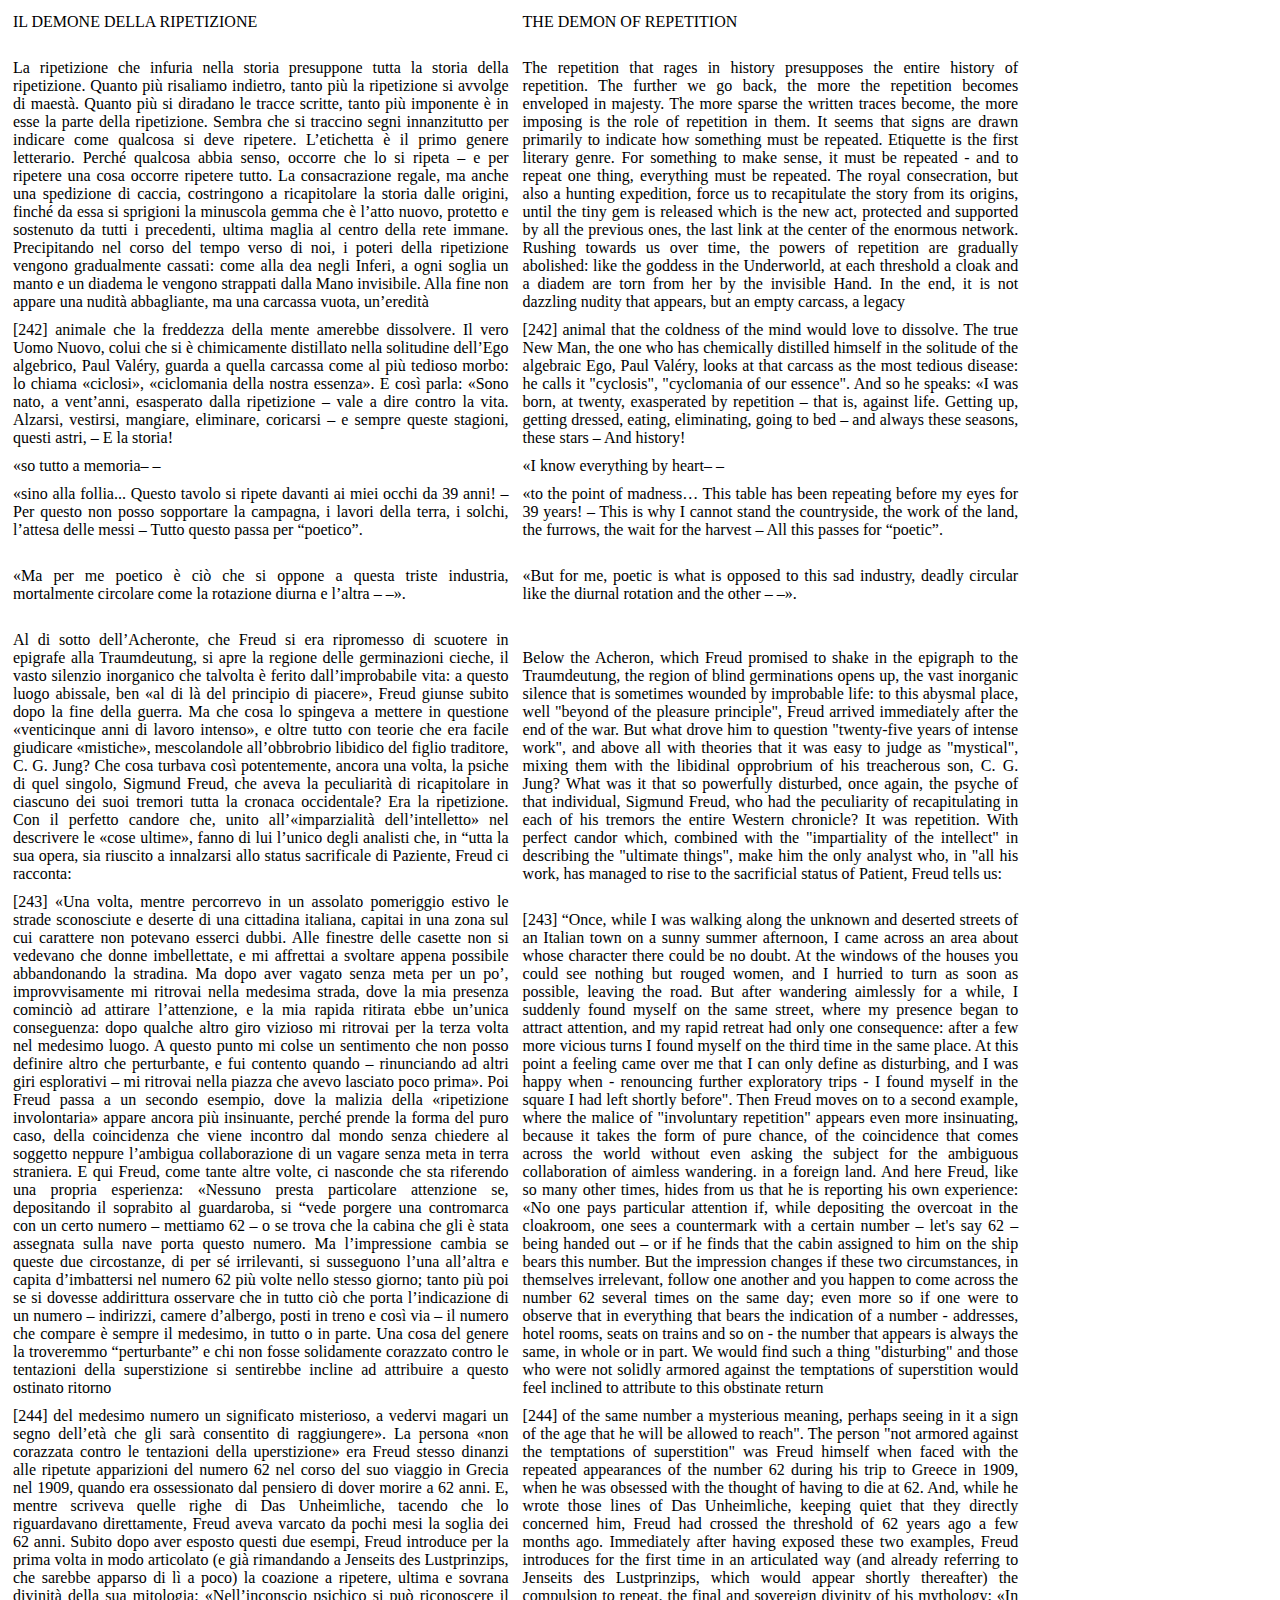
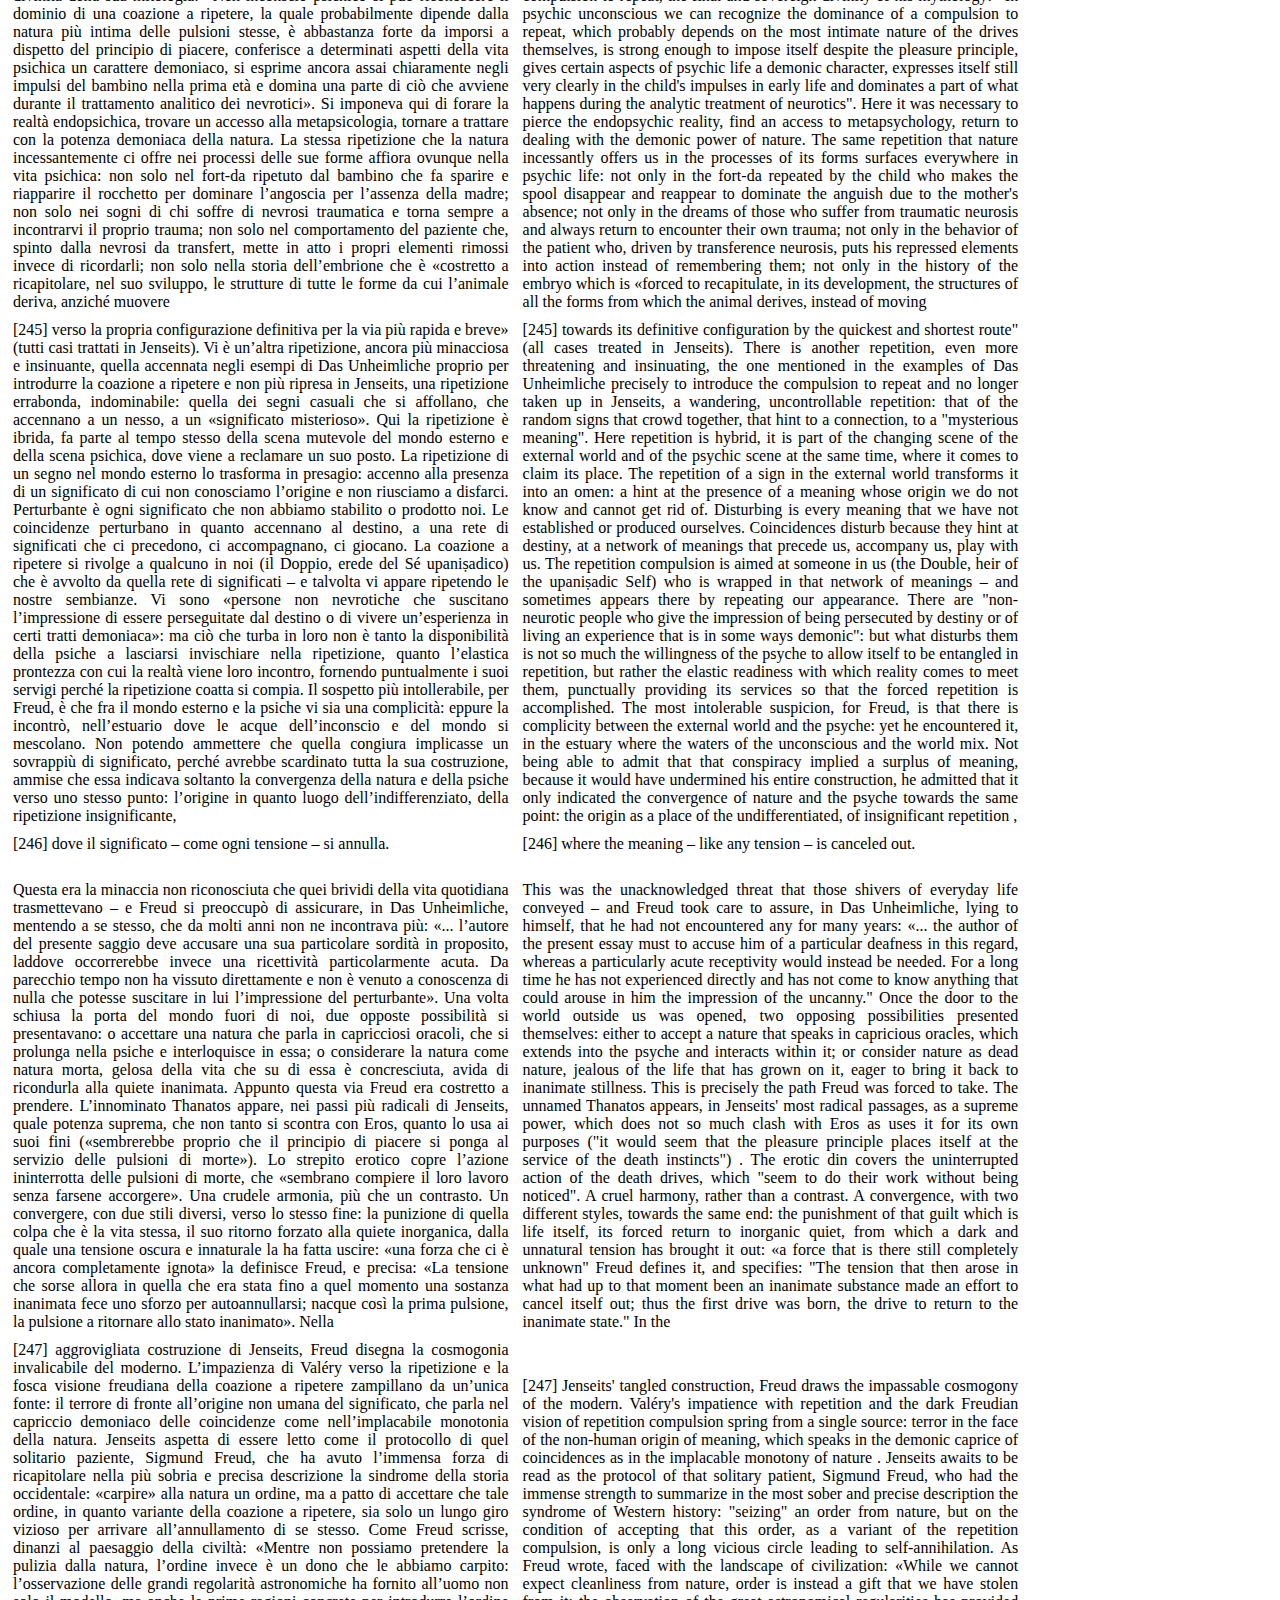
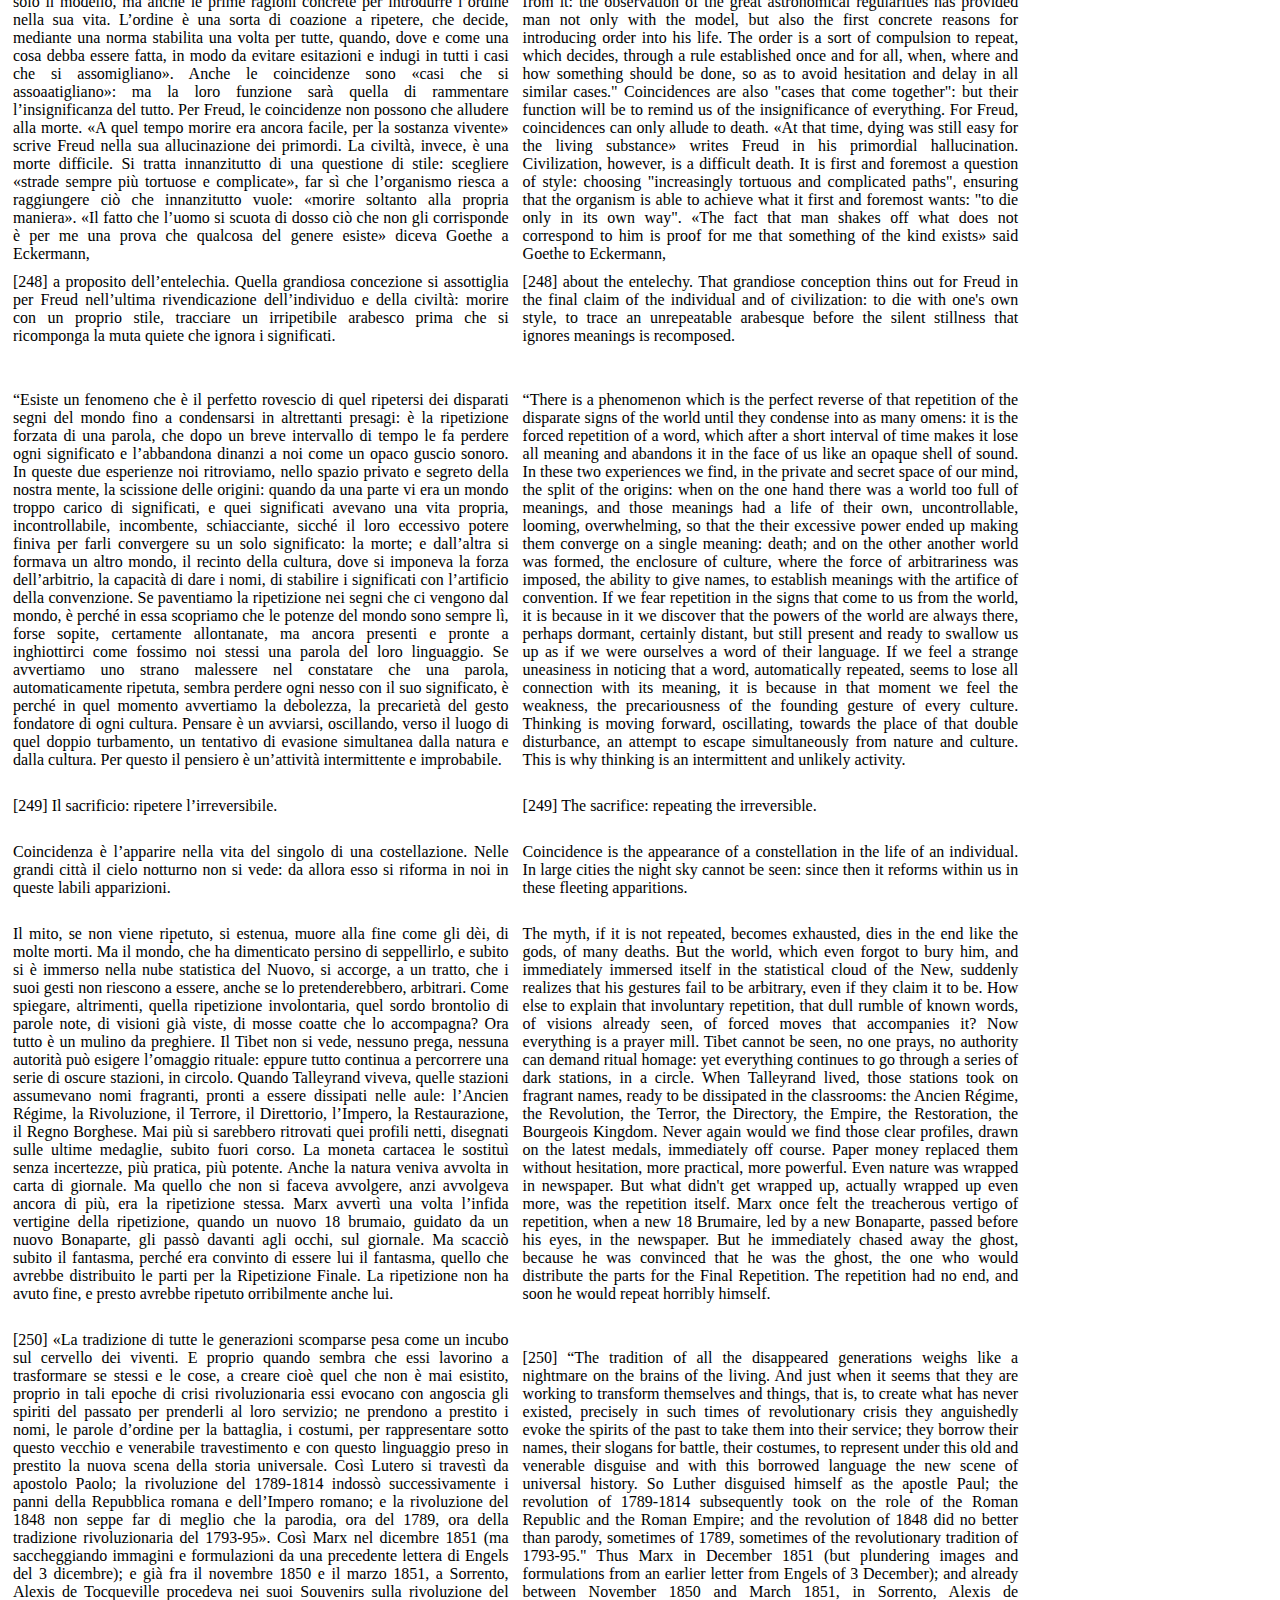
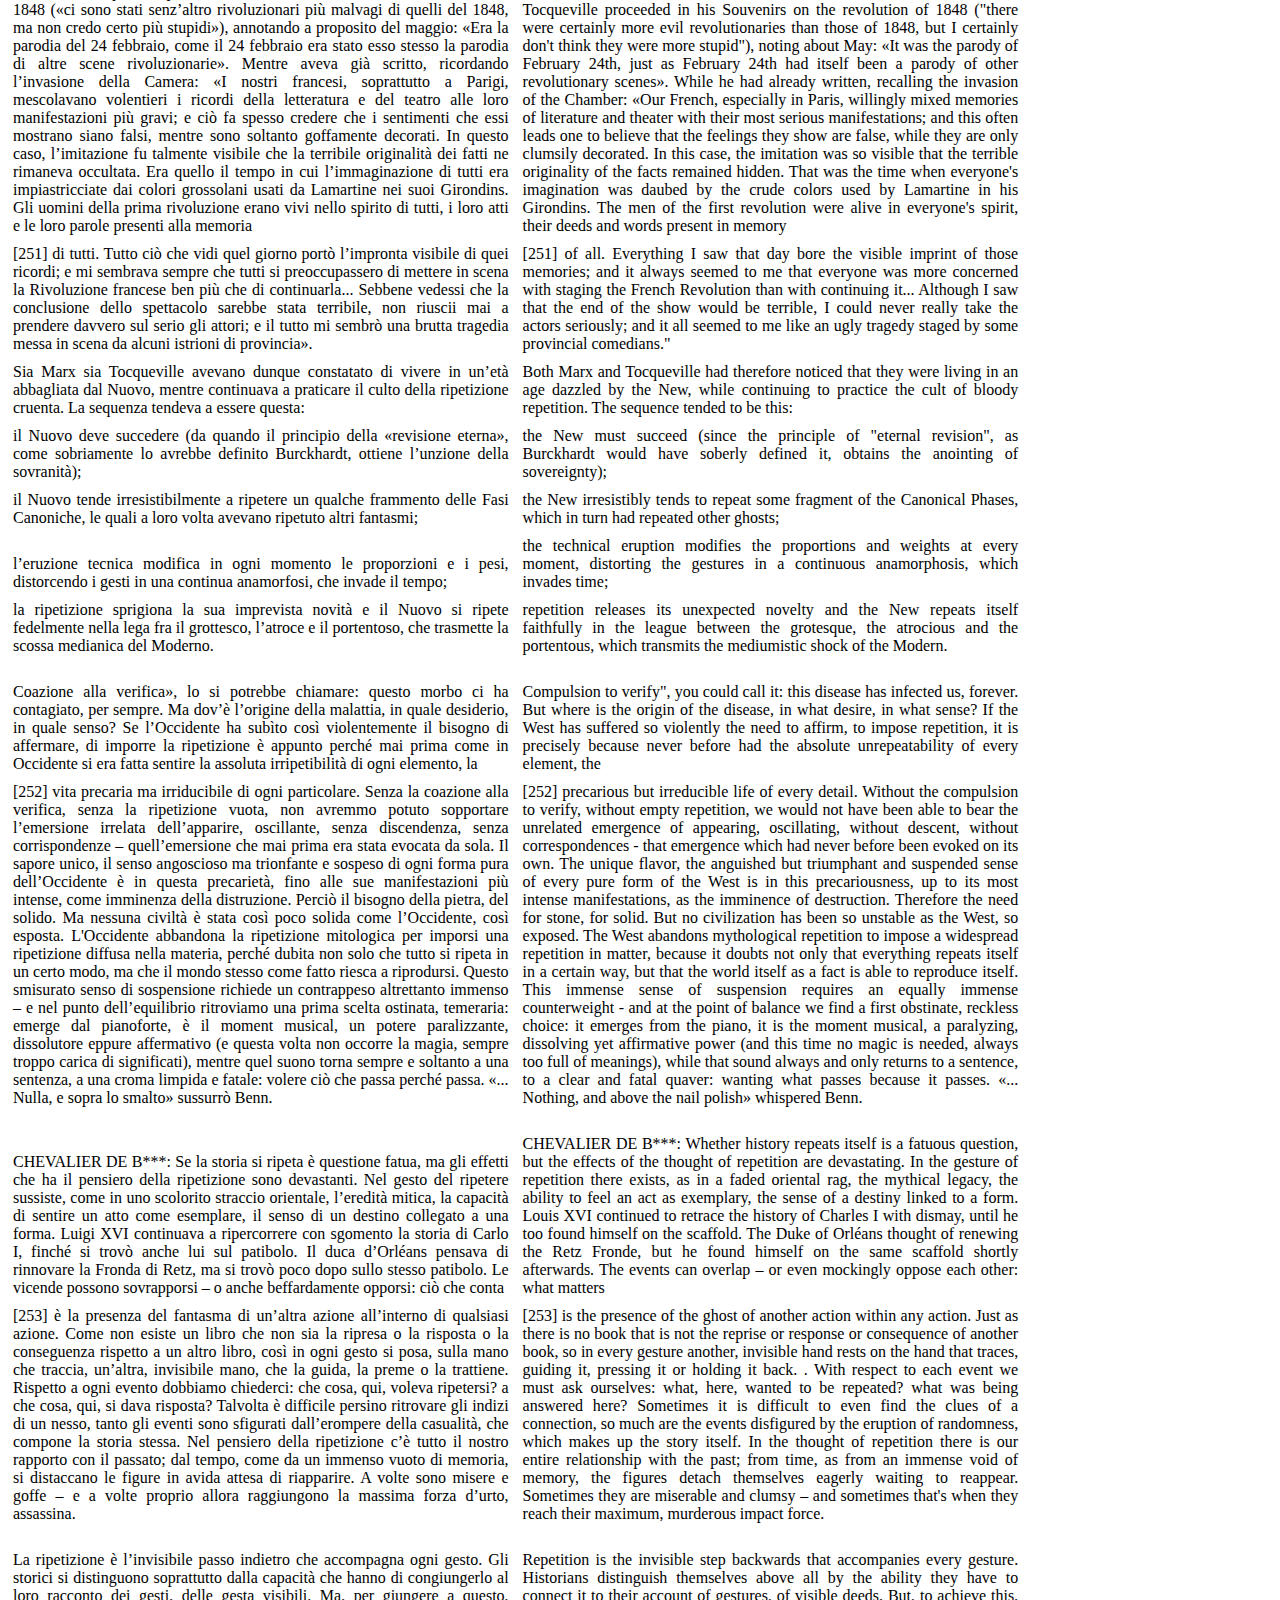
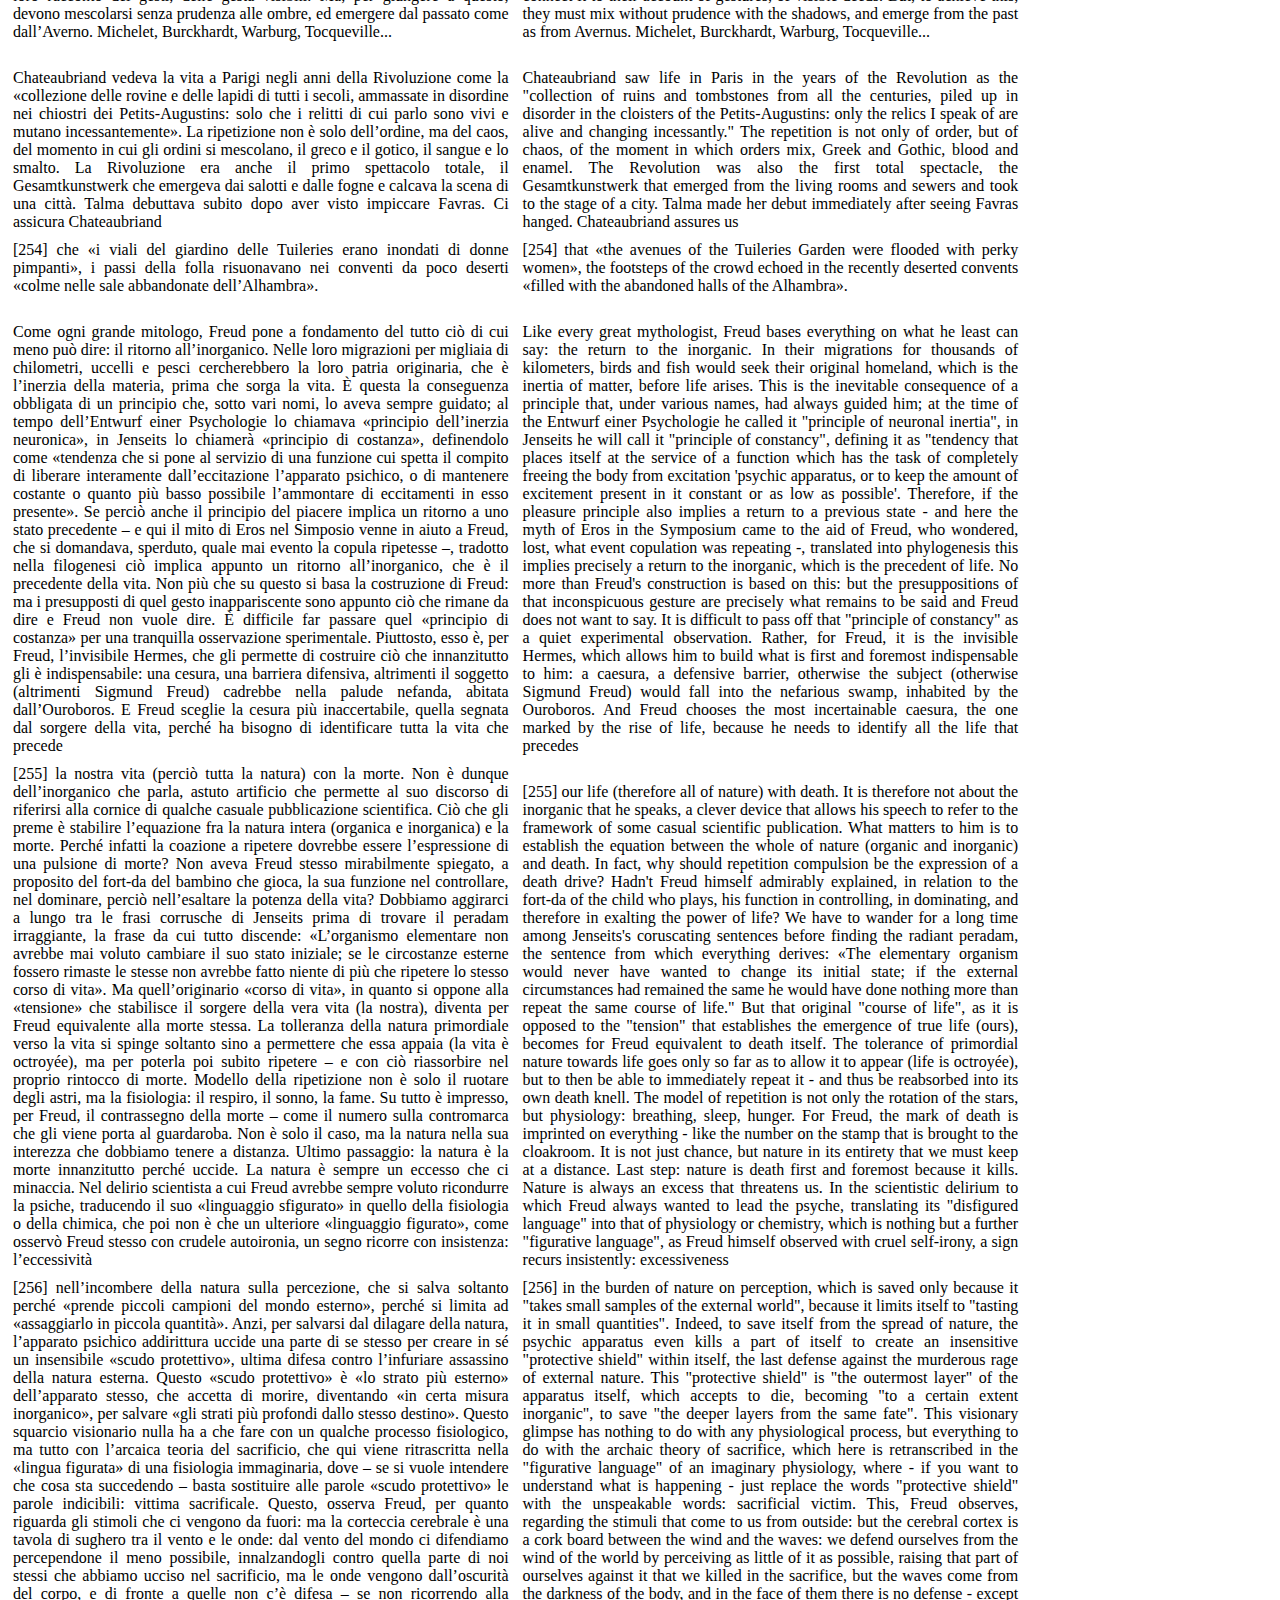
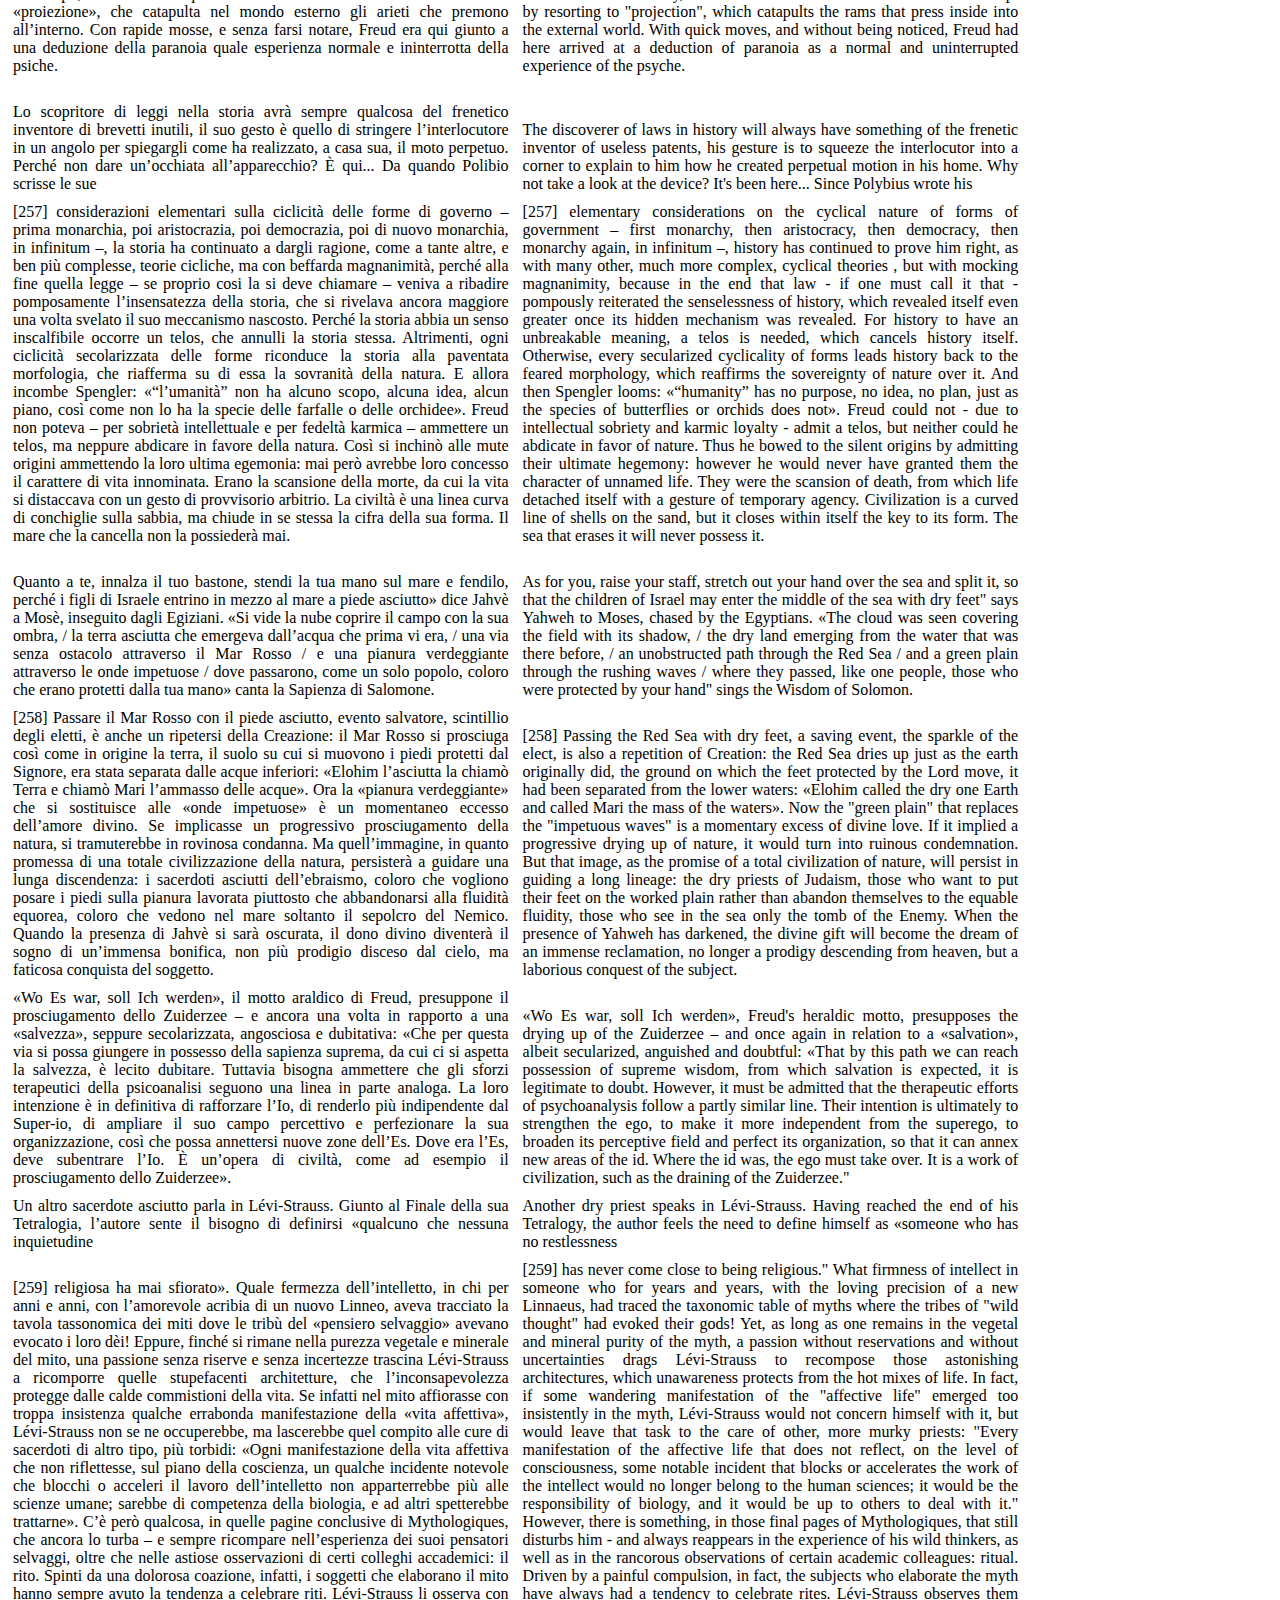
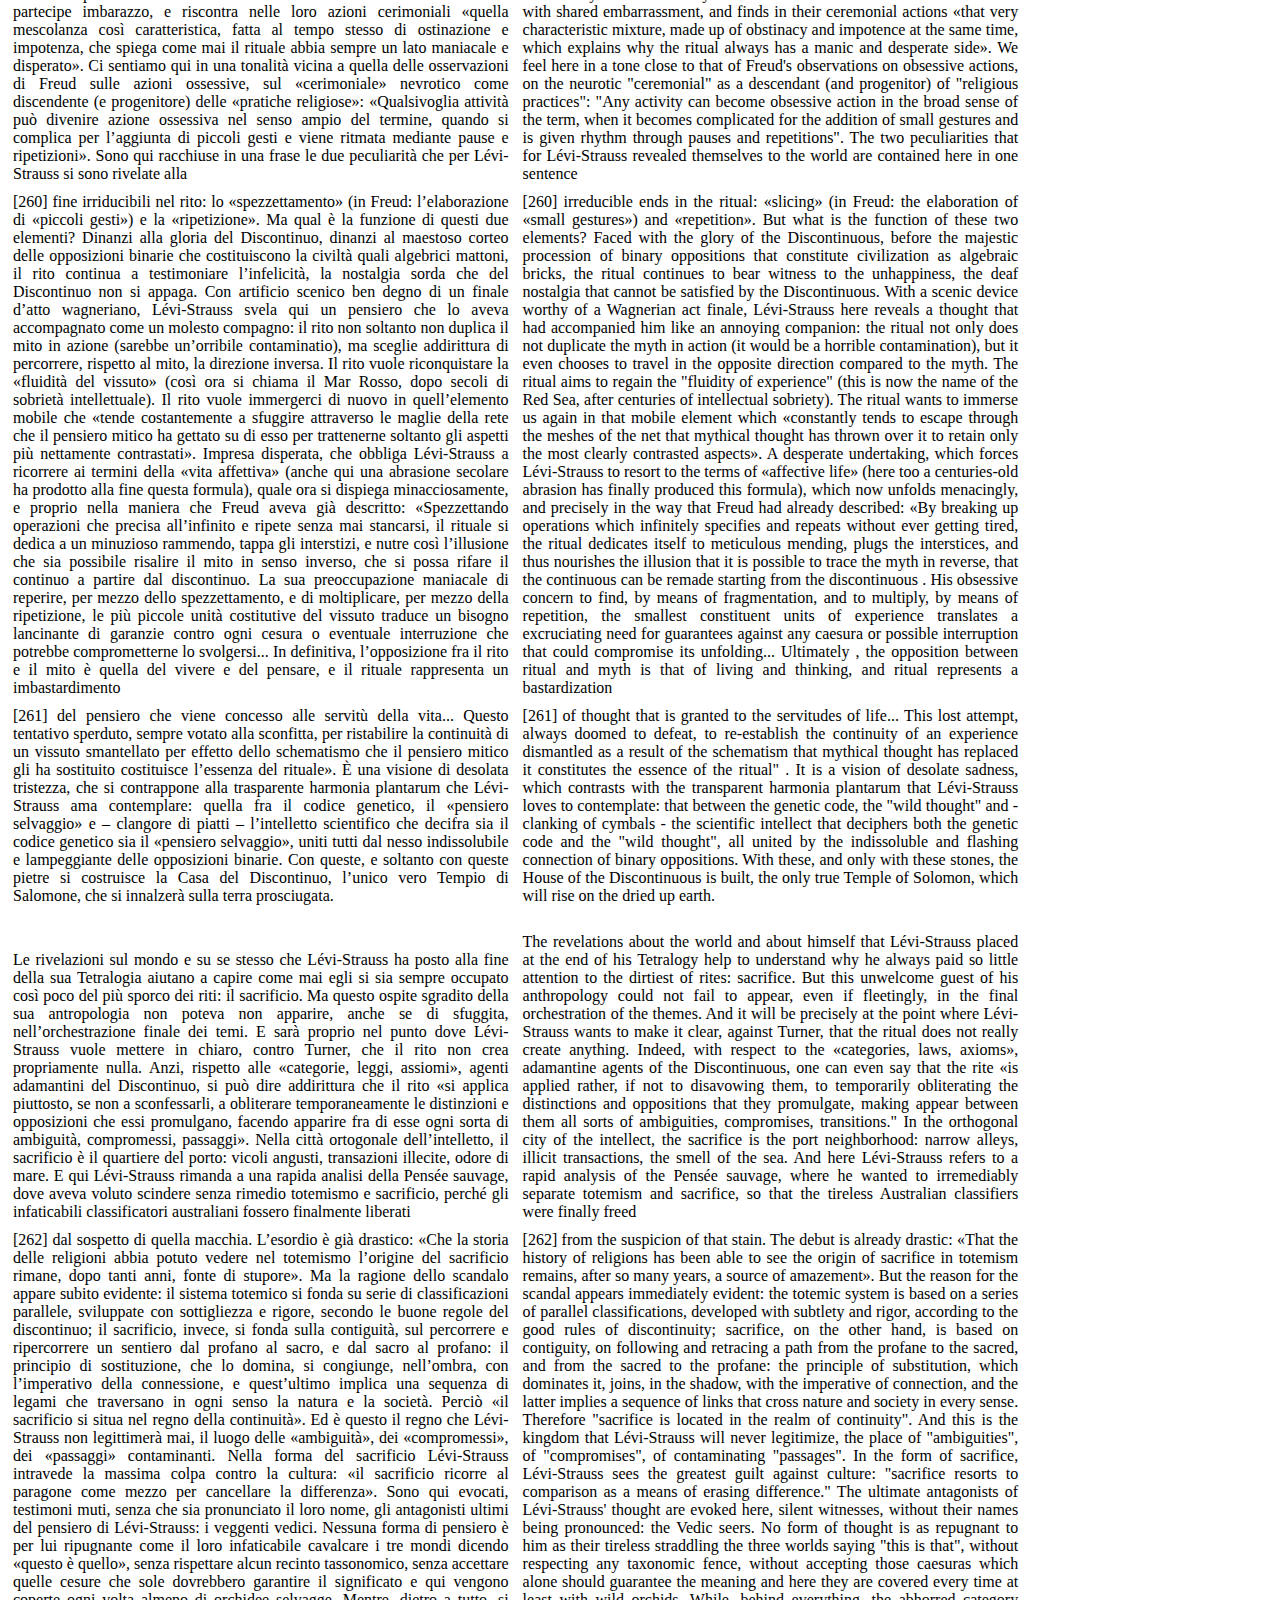
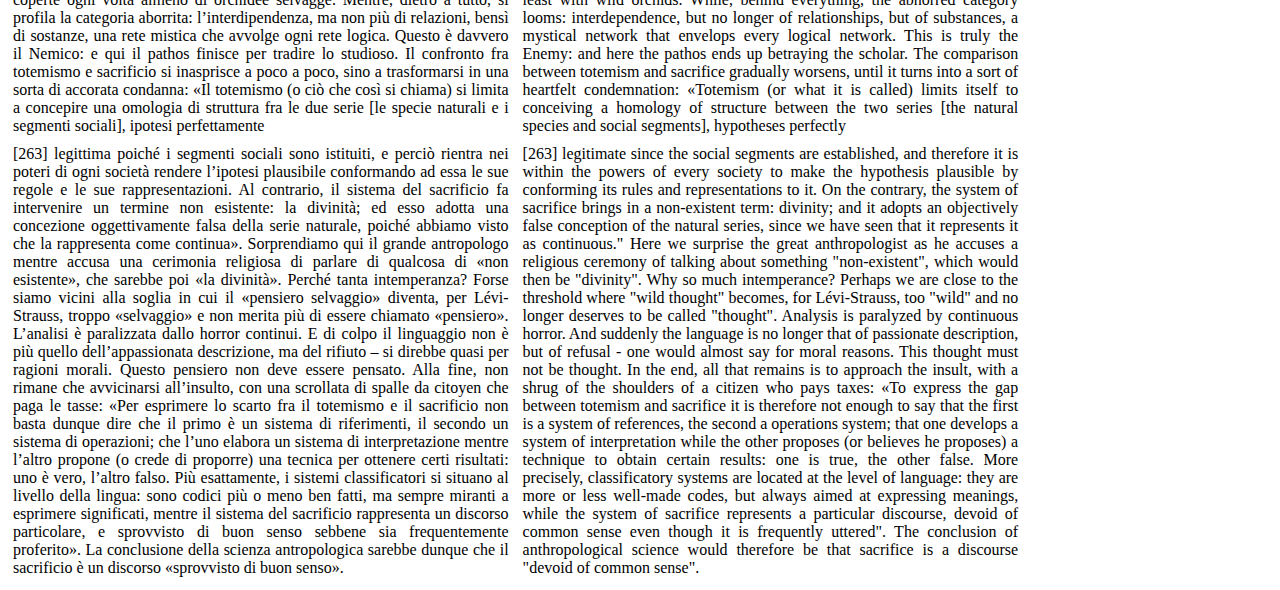
==== commit bcd03281: "fix styling and add translation tool" ====
--- a/calasso.html
+++ b/calasso.html
@@ -1,13 +1,9 @@
 <html>
 <head>
 <meta charset="utf-8">
-
 <meta http-equiv="Cache-control" content="no-cache">
-
 <link rel="stylesheet" type="text/css" href="styles.css">
-
 <link rel="stylesheet" media="print" href="print.css">
-
 </head>
 <body>
 
--- a/styles.css
+++ b/styles.css
@@ -10,7 +10,7 @@
 #output div span{
 	text-align: justify;
 	display:inline-block;
-	width:50%;
+	width:40%;
 	padding:5px;
 }
 
@@ -20,7 +20,6 @@
 }
 
 #output{
-	width:50%;
 	border:1px;
 }
 
@@ -48,4 +47,4 @@
 	margin:0;
 	padding:5px;
 	border:none;
-}+}
